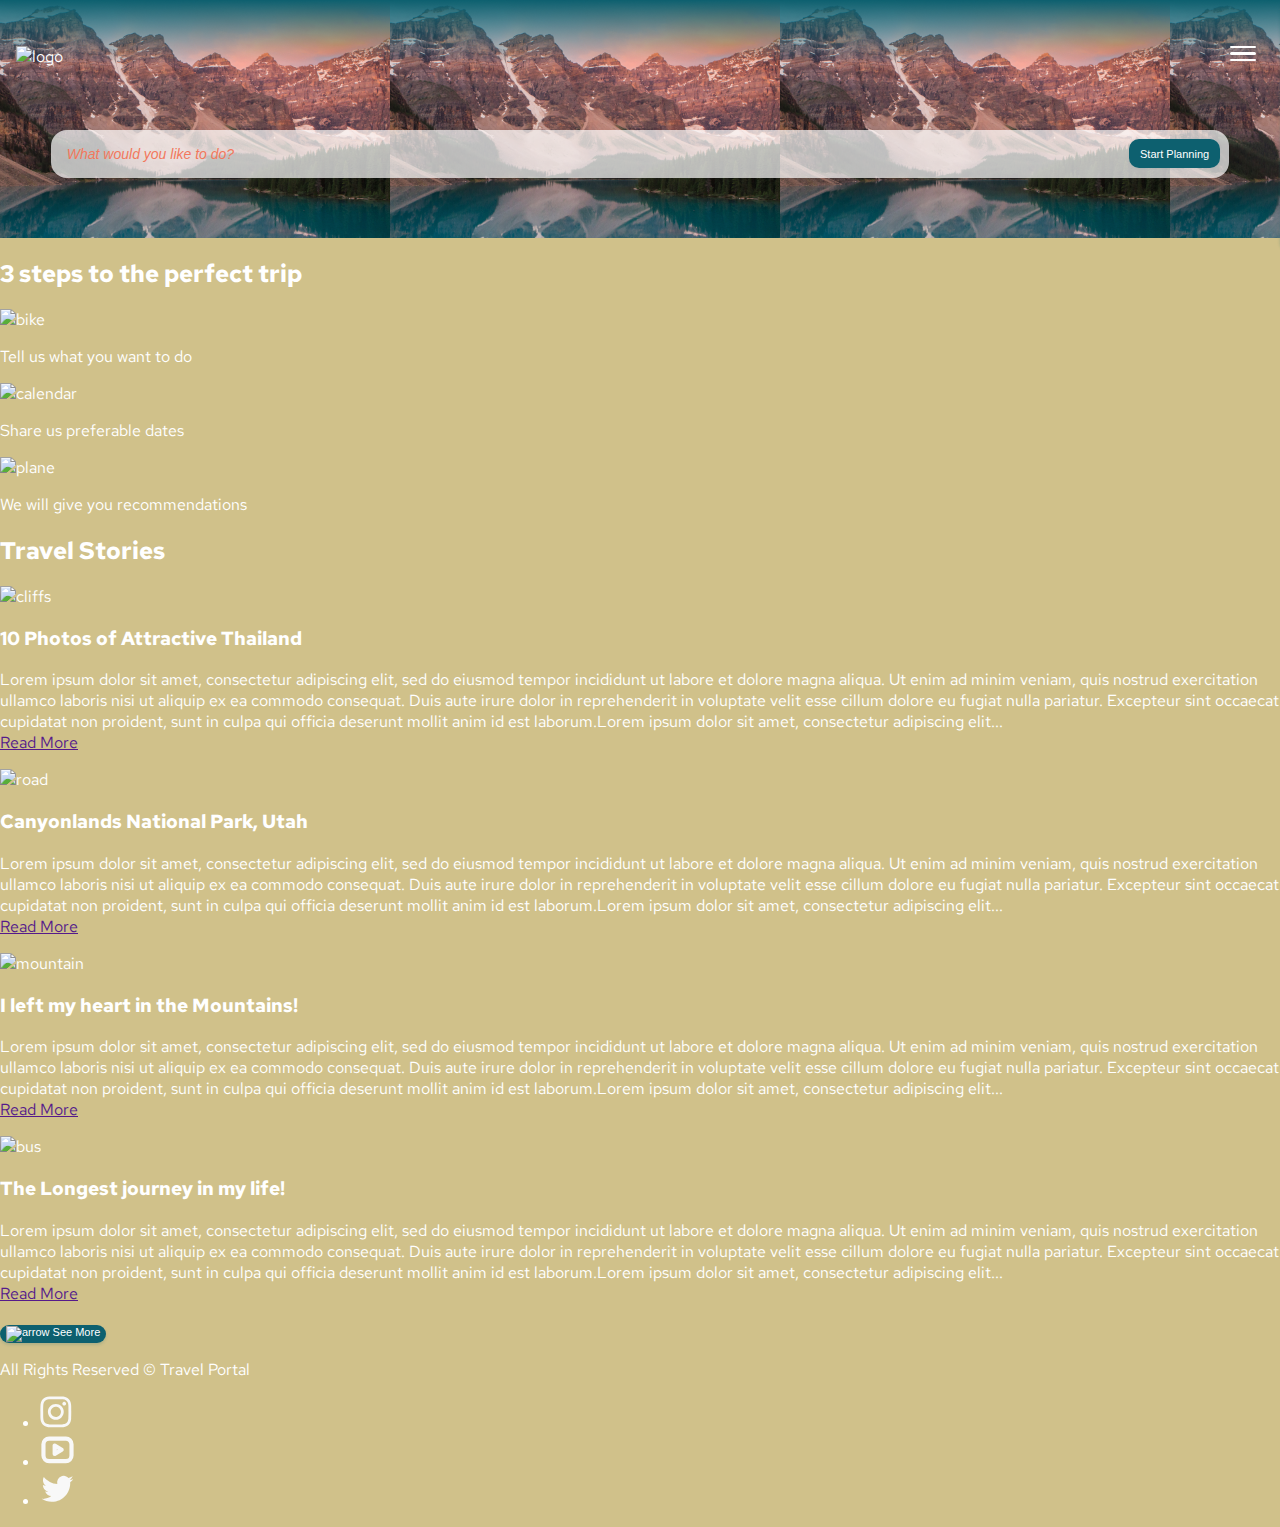
==== index_mobile_first.html @ 8b5ebea1 "feat: complete 1st section" ====
<!DOCTYPE html>
<html lang="en">
<head>
    <meta charset="UTF-8">
    <meta http-equiv="X-UA-Compatible" content="IE=edge">
    <meta name="viewport" content="width=device-width, initial-scale=1.0">
    <title>Travel DESKTOP</title>
    <link rel="icon" type="image/x-icon" href="assets/img/favicon0.ico">
    <link rel="stylesheet" href="style_mobile_first.css">
    <link rel="preconnect" href="https://fonts.googleapis.com">
    <link rel="preconnect" href="https://fonts.gstatic.com" crossorigin>
    <link href="https://fonts.googleapis.com/css2?family=Aleo:ital,wght@0,400;0,700;1,400;1,700&family=Red+Hat+Text:wght@500&display=swap" rel="stylesheet">
</head>
<body>
    <div class="header-bg-container">
      <header class="header">
        <div class="logo">
          <img class="logo__img" src="assets/svg/logo.svg" alt="logo">
          <span class="logo__text hide">Travel Portal</span>
        </div>
        <div class="burger-btn">
          <div></div>
        </div>
        <nav class="nav-mobile">
          <div class="nav-mobile__close-btn">
          </div>
          <ul class="nav-mobile__list">
            <li class="nav-mobile__item"><a class="nav-mobile__link" href="#preview">How It Works</a></li>
            <li class="nav-mobile__item"><a class="nav-mobile__link" href="#steps">Plan Your Trip</a></li>
            <li class="nav-mobile__item"><a class="nav-mobile__link" href="#destinations">Destinations</a></li>
            <li class="nav-mobile__item"><a class="nav-mobile__link" href="#stories">Travel Stories</a></li>
            <li class="nav-mobile__item"><a class="nav-mobile__link" href="#">Account</a></li>
            <li class="nav-mobile__item"><a class="nav-mobile__link" href="#">Social Media</a></li>
          </ul>
        </nav>
        <nav class="nav hide">
          <ul class="nav__list">
            <li class="nav__item"><a class="nav__link" href="#preview">How It Works</a></li>
            <li class="nav__item"><a class="nav__link" href="#steps">Plan Your Trip</a></li>
            <li class="nav__item"><a class="nav__link" href="#destinations">Destinations</a></li>
            <li class="nav__item"><a class="nav__link" href="#stories">Travel Stories</a></li>
          </ul>
        </nav>
        <button class="btn btn_login hide">Login</button>
      </header>
      <main>
          <section id="preview" class="preview">
              <div class="container">
                <h1 class="preview__title hide">Explore the beauty of <br> the World</h1>
                <p class="preview__text hide">Receive personalized recommendations for countries, hotels, activities and more</p>
                <form class="search-form">
                  <input class="search-form__placeholder" type="text" placeholder="What would you like to do?">
                  <button class="btn btn_search-form">Start Planning</button>
                </form>
              </div>
          </section>
    </div>
        <section id="steps" class="steps">
          <h2 class="steps_heading heading">3 steps to the perfect trip</h2>
          <div class="steps-wrapper">
            <div class="steps__item">
              <img class="steps__img" src="assets/svg/bike.svg" alt="bike">
              <p class="steps__text" >Tell us what you want to do</p>
            </div>
            <div class="steps__item">
              <img class="steps__img" src="assets/svg/calendar.svg" alt="calendar">
              <p class="steps__text" >Share us preferable dates </p>
            </div>
            <div class="steps__item">
              <img class="steps__img" src="assets/svg/plane.svg" alt="plane">
              <p class="steps__text" >We will give you recommendations</p>
            </div>
          </div>
        </section>
        <!-- <section id="destinations">
            <h2>Popular Destinations</h2>
            <img src="assets/img/sea.jpg" alt="sea">
            <img src="assets/img/japan.jpg" alt="japan">
            <img src="assets/img/bridge.jpg" alt="bridge">
            <div class="carousel-dotes"></div>
            <button>Find more</button>
        </section> -->
        <h2 class="stories__heading">Travel Stories</h2>
        <section id="stories" class="stories">
            <div class="container">
              <div class="stories-wrapper">
                <article class="stories__item">
                  <div class="stories__img-wrapper">
                    <img class="stories__img" src="assets/img/cliffs.jpg" alt="cliffs">
                  </div>
                  <div class="stories__text-wrapper">
                    <h3 class="stories__sub-heading">10 Photos of Attractive Thailand</h3>
                    <p class="stories__description">Lorem ipsum dolor sit amet, consectetur adipiscing elit, sed do eiusmod tempor incididunt ut labore et dolore magna aliqua. Ut enim ad minim veniam, quis nostrud exercitation ullamco laboris nisi ut aliquip ex ea commodo consequat. Duis aute irure dolor in reprehenderit in voluptate velit esse cillum dolore eu fugiat nulla pariatur. Excepteur sint occaecat cupidatat non proident, sunt in culpa qui officia deserunt mollit anim id est laborum.Lorem ipsum dolor sit amet, consectetur adipiscing elit...
                      <br>
                      <a class="stories__link" href="">Read More</a>
                    </p>
                  </div>
                </article>
                <article class="stories__item">
                  <div class="stories__img-wrapper">
                    <img class="stories__img" src="assets/img/road.jpg" alt="road">
                  </div>
                  <div class="stories__text-wrapper">
                    <h3 class="stories__sub-heading">Canyonlands National Park, Utah</h3>
                    <p class="stories__description">Lorem ipsum dolor sit amet, consectetur adipiscing elit, sed do eiusmod tempor incididunt ut labore et dolore magna aliqua. Ut enim ad minim veniam, quis nostrud exercitation ullamco laboris nisi ut aliquip ex ea commodo consequat. Duis aute irure dolor in reprehenderit in voluptate velit esse cillum dolore eu fugiat nulla pariatur. Excepteur sint occaecat cupidatat non proident, sunt in culpa qui officia deserunt mollit anim id est laborum.Lorem ipsum dolor sit amet, consectetur adipiscing elit...
                      <br>
                      <a class="stories__link" href="">Read More</a>
                    </p>
                  </div>
                </article>
                <article class="stories__item">
                  <div class="stories__img-wrapper">
                    <img class="stories__img" src="assets/img/mountain.jpg" alt="mountain">
                  </div>
                  <div class="stories__text-wrapper">
                    <h3 class="stories__sub-heading">I left my heart in the Mountains!</h3>
                    <p class="stories__description">Lorem ipsum dolor sit amet, consectetur adipiscing elit, sed do eiusmod tempor incididunt ut labore et dolore magna aliqua. Ut enim ad minim veniam, quis nostrud exercitation ullamco laboris nisi ut aliquip ex ea commodo consequat. Duis aute irure dolor in reprehenderit in voluptate velit esse cillum dolore eu fugiat nulla pariatur. Excepteur sint occaecat cupidatat non proident, sunt in culpa qui officia deserunt mollit anim id est laborum.Lorem ipsum dolor sit amet, consectetur adipiscing elit...
                      <br>
                      <a class="stories__link" href="">Read More</a>
                    </p>
                  </div>
                </article>
                <article class="stories__item">
                  <div class="stories__img-wrapper">
                    <img class="stories__img" src="assets/img/bus.jpg" alt="bus">
                  </div>
                  <div class="stories__text-wrapper">
                    <h3 class="stories__sub-heading">The Longest journey in my life!</h3>
                    <p class="stories__description">Lorem ipsum dolor sit amet, consectetur adipiscing elit, sed do eiusmod tempor incididunt ut labore et dolore magna aliqua. Ut enim ad minim veniam, quis nostrud exercitation ullamco laboris nisi ut aliquip ex ea commodo consequat. Duis aute irure dolor in reprehenderit in voluptate velit esse cillum dolore eu fugiat nulla pariatur. Excepteur sint occaecat cupidatat non proident, sunt in culpa qui officia deserunt mollit anim id est laborum.Lorem ipsum dolor sit amet, consectetur adipiscing elit...
                      <br>
                      <a class="stories__link" href="">Read More</a>
                    </p>
                  </div>
                </article>
              </div>
              <button class="btn btn_stories">
                <img src="assets/svg/arrow.svg" alt="arrow">
                <span>See More</span>
              </button>
            </div>
        </section>
    </main>
    <footer  class="footer">
      <div class="footer-wrapper">
        <p class="footer__text">All Rights Reserved © Travel Portal</p>
        <ul class="footer__list">
            <li class="footer__item">
              <a href="https://www.instagram.com/mark_pribylnov/">
                <img src="assets/svg/instagram.svg" alt="instagram">
              </a>
            </li>
            <li class="footer__item">
              <a href="https://github.com/mark-pribylnov">
                <img src="assets/svg/youtube.svg" alt="youtube">
              </a>
            </li>
            <li class="footer__item">
              <a href="https://rs.school/js-stage0/">
                <img src="assets/svg/twitter.svg" alt="twitter">
              </a>
            </li>
        </ul>
      </div>
    </footer>
</body>
<script src="script.js"></script>
</html>
---- style_mobile_first.css ----
/* Mobile First BRANCH DESCRIPTION

1. Review html structure
2. Write CSS almost from scratch in the following ofrder: typography, colors, padding. Make layout only when there's nothing else to do.
3. If you need to, change classes

*/


/* ---------- DEFAULT GENERIC STYLES ---------- */

:root {
  font-size: 62.5%;
}

html {
  scroll-behavior: smooth;
}

body {
  position: relative;
  margin: 0 auto;
  max-width: 1440px;
  font-size: 1.6rem;
  font-family: 'Red Hat Text', sans-serif;
  color: #ffffff;
  /* Temporary */
  background-color: #d0c18a;
}

*, *::before, *::after {
  box-sizing: border-box;
}

img {
  max-width: 100%;
}

.hide {
  display: none;
}

.body--nav-mobile-active::before {
  content: '';
  width: 100%;
  height: 100%;
  position: absolute;
  background:rgba(0, 0, 0, 0.5);
  transition: 0.5s;
}

.header {
  display: flex;
  justify-content: space-between;
  align-items: center;
  padding: 2.8em 1.5em 0 1em;
  /* position: fixed; */
}

.btn {
  position: relative;
  z-index: 0;
  overflow: hidden;
  border-radius: 1rem;
  border: none;
  font-size: 1.1rem;
  color: #ffffff;
  background-color: #0D606F;
  transition: all .35s;
  box-shadow: 0 0.2rem 0.3rem rgba(13, 96, 111, 0.16);
  cursor: pointer;
}

/* ---------- ELEMENTS ---------- */


/* Burger button */

.burger-btn {
  width: 2.6rem;
  transform: translateY(-0.3rem);
}

.burger-btn:before,
.burger-btn:after,
.burger-btn div {
  background: #fff;
  content: "";
  display: block;
  height: 0.25rem;
  border-radius: 0.25rem;
  margin: 0.4rem 0;
}


/* Mobile menu button */


.nav-mobile__close-btn {
  position: relative;
  left: 11px;
  width: 21px;
  height: 21px;
  opacity: 0.4;
}
.nav-mobile__close-btn:hover {
  opacity: 1;
}
.nav-mobile__close-btn:before, .nav-mobile__close-btn:after {
  position: absolute;
  left: 11px;
  content: ' ';
  height: 21px;
  width: 2px;
  background-color: #000000;
}
.nav-mobile__close-btn:before {
  transform: rotate(45deg);
}
.nav-mobile__close-btn:after {
  transform: rotate(-45deg);
}

/* Mobile menu  */

.nav-mobile {
  position: absolute;
  right: 0;
  top: 0;
  width: 42%;
  max-width: 165px;
  padding: 0.7em 1em 1.5em 0;
  display: flex;
  flex-direction: column;
  gap: 0.3em;
  border-radius: 0.6em;
  background: #F2785C;
  box-shadow: 0px 4px 3px rgba(13, 96, 111, 0.25);
  transition: 0.2s;
  transform: translateX(100%);
  z-index: 1;
}

.nav-mobile--open {
  transform: translateX(0);
}

.nav-mobile__list {
  text-align: right;
  margin: 0;
  padding: 0;
  list-style: none;
  line-height: 1.95;
}

.nav-mobile__link {
  color: #fff;
  text-decoration: none;
}

/* Search form */

.search-form {
  display: flex;
  justify-content: space-between;
  align-items: center;
  background: rgba(255, 255, 255, 0.7);
  border-radius: 1em;
  padding: 0.60em 0.85em;
  width: 92%;
  margin: 3.85em auto 0;;
}

.search-form__placeholder {
  background: none;
  border: none;
  width: 65%;
  color: #F2785C;
  font-size: 1.4rem;
  font-style: italic;
}

.search-form__placeholder:focus-visible {
  outline: none;
}

.search-form__placeholder::placeholder {
  color: #F2785C;
  font-style: italic;
}

.search-form__placeholder:focus::placeholder {
  color: transparent;
}


/* Search form button */


.btn_search-form {
  padding: 0.75em 1em;
  margin-right: -0.45em;
  box-shadow: 0 0 0.3rem rgba(13, 96, 111, 0.08);
}

/* Preview section */

.header-bg-container {
  background-image: url(assets/img/2nd_bg_layer.png) ,url(assets/img/mobile_bg.png);
}

.preview {
  padding-bottom: 3.8em;
}
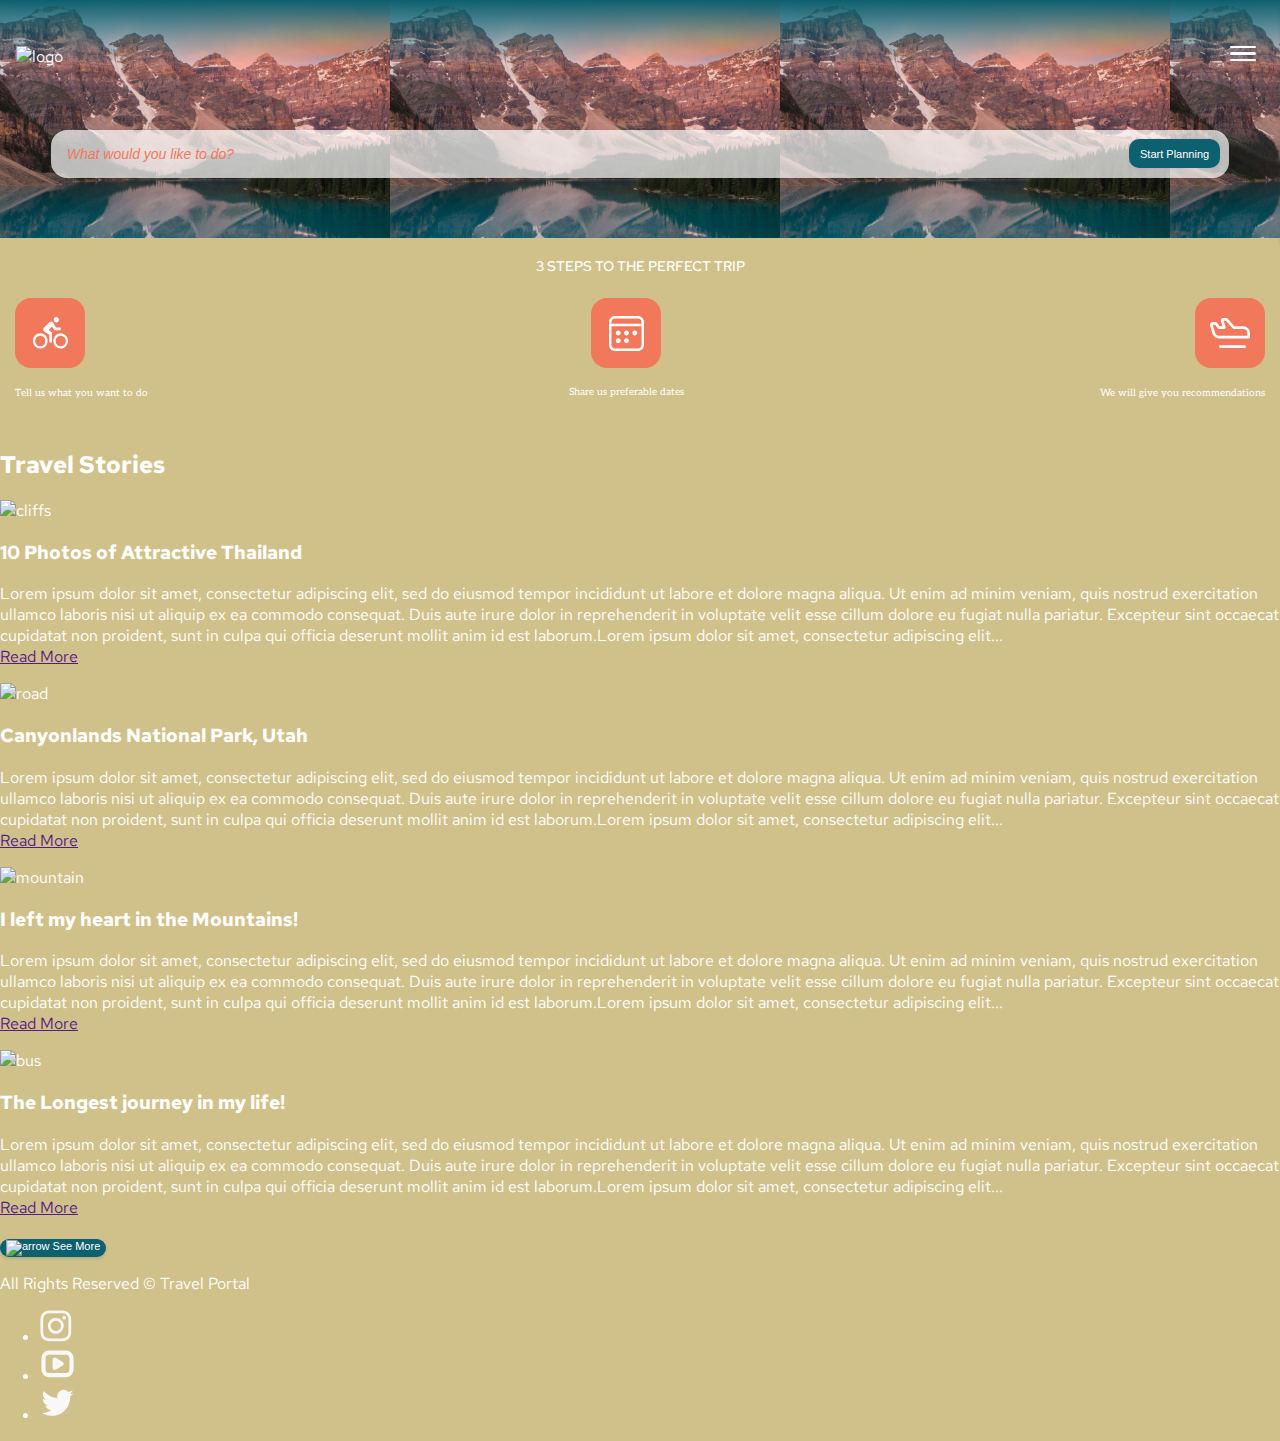
==== commit d9aa6c6f: "feat: add 2nd section" ====
--- a/index_mobile_first.html
+++ b/index_mobile_first.html
@@ -55,23 +55,23 @@
               </div>
           </section>
     </div>
-        <section id="steps" class="steps">
-          <h2 class="steps_heading heading">3 steps to the perfect trip</h2>
-          <div class="steps-wrapper">
-            <div class="steps__item">
-              <img class="steps__img" src="assets/svg/bike.svg" alt="bike">
-              <p class="steps__text" >Tell us what you want to do</p>
-            </div>
-            <div class="steps__item">
-              <img class="steps__img" src="assets/svg/calendar.svg" alt="calendar">
-              <p class="steps__text" >Share us preferable dates </p>
-            </div>
-            <div class="steps__item">
-              <img class="steps__img" src="assets/svg/plane.svg" alt="plane">
-              <p class="steps__text" >We will give you recommendations</p>
-            </div>
-          </div>
-        </section>
+    <section id="steps" class="steps">
+      <h2 class="steps__heading">3 steps to the perfect trip</h2>
+      <div class="steps-wrapper">
+        <div class="steps__item">
+          <img class="steps__img" src="assets/svg/bike_small.svg" alt="bike">
+          <p class="steps__text" >Tell us what you want to do</p>
+        </div>
+        <div class="steps__item m-flex-center">
+          <img class="steps__img" src="assets/svg/calendar_small.svg" alt="calendar">
+          <p class="steps__text m-txt-center" >Share us preferable dates </p>
+        </div>
+        <div class="steps__item">
+          <img class="steps__img" src="assets/svg/plane_small.svg" alt="plane">
+          <p class="steps__text m-txt-right" >We will give you recommendations</p>
+        </div>
+      </div>
+    </section>
         <!-- <section id="destinations">
             <h2>Popular Destinations</h2>
             <img src="assets/img/sea.jpg" alt="sea">
--- a/style_mobile_first.css
+++ b/style_mobile_first.css
@@ -36,9 +36,6 @@
   max-width: 100%;
 }
 
-.hide {
-  display: none;
-}
 
 .body--nav-mobile-active::before {
   content: '';
@@ -213,4 +210,69 @@
   padding-bottom: 3.8em;
 }
 
-
+/* --- --- --- --- SECTON 2  --- --- --- --- --- */
+
+.steps__heading {
+  text-transform: uppercase;
+  font-size: 1.4rem;
+  font-weight: 500;
+  text-align: center;
+  margin-top: 1.35em;
+}
+
+.steps-wrapper {
+  display: flex;
+  justify-content: space-between;
+  padding: 0 0.93em 1.25em;
+  margin-top: 1.40em;
+}
+
+.steps__item:nth-child(1) {
+  width: 27%;
+}
+
+.steps__item:nth-child(2) {
+  width: 43%;
+  margin-right: -0.65em;
+  display: flex;
+  flex-direction: column;
+  gap: 0.25em;
+}
+
+.steps__item:nth-child(3) {
+  width: 30%;
+  display: flex;
+  flex-direction: column;
+  align-items: flex-end;
+  justify-content: space-between;
+}
+
+.steps__text {
+  font-size: 1rem;
+  font-family: 'Aleo', serif;
+  margin-top: 1.45em;
+}
+
+.m-flex-center {
+  display: flex;
+  flex-direction: column;
+  align-items: center;
+}
+
+.m-txt-right {
+  text-align: right;
+}
+
+.m-txt-center {
+  text-align: center;
+}
+
+
+
+
+/* Must be in the end to avoid overwriting ⬇ */
+.hide {
+  display: none;
+}
+/* Must be in the end to avoid overwriting ⬆ */
+
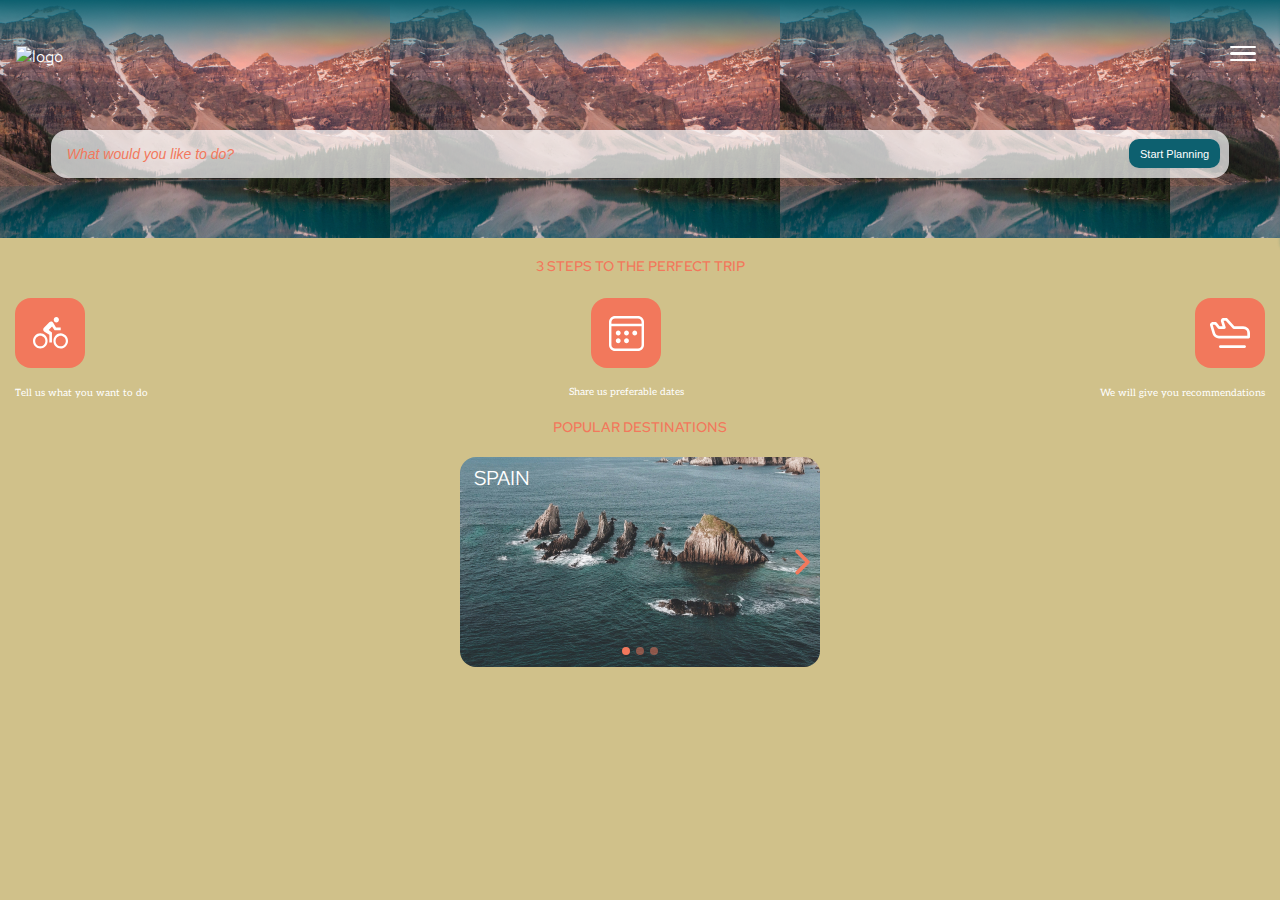
==== commit eda3aa76: "feat: carousel rolls. Next - adjust it according to layout" ====
--- a/index_mobile_first.html
+++ b/index_mobile_first.html
@@ -16,7 +16,7 @@
       <header class="header">
         <div class="logo">
           <img class="logo__img" src="assets/svg/logo.svg" alt="logo">
-          <span class="logo__text hide">Travel Portal</span>
+          <span class="logo__text is-hidden">Travel Portal</span>
         </div>
         <div class="burger-btn">
           <div></div>
@@ -33,7 +33,7 @@
             <li class="nav-mobile__item"><a class="nav-mobile__link" href="#">Social Media</a></li>
           </ul>
         </nav>
-        <nav class="nav hide">
+        <nav class="nav is-hidden">
           <ul class="nav__list">
             <li class="nav__item"><a class="nav__link" href="#preview">How It Works</a></li>
             <li class="nav__item"><a class="nav__link" href="#steps">Plan Your Trip</a></li>
@@ -41,13 +41,13 @@
             <li class="nav__item"><a class="nav__link" href="#stories">Travel Stories</a></li>
           </ul>
         </nav>
-        <button class="btn btn_login hide">Login</button>
+        <button class="btn btn_login is-hidden">Login</button>
       </header>
       <main>
           <section id="preview" class="preview">
               <div class="container">
-                <h1 class="preview__title hide">Explore the beauty of <br> the World</h1>
-                <p class="preview__text hide">Receive personalized recommendations for countries, hotels, activities and more</p>
+                <h1 class="preview__title is-hidden">Explore the beauty of <br> the World</h1>
+                <p class="preview__text is-hidden">Receive personalized recommendations for countries, hotels, activities and more</p>
                 <form class="search-form">
                   <input class="search-form__placeholder" type="text" placeholder="What would you like to do?">
                   <button class="btn btn_search-form">Start Planning</button>
@@ -72,16 +72,39 @@
         </div>
       </div>
     </section>
-        <!-- <section id="destinations">
-            <h2>Popular Destinations</h2>
-            <img src="assets/img/sea.jpg" alt="sea">
-            <img src="assets/img/japan.jpg" alt="japan">
-            <img src="assets/img/bridge.jpg" alt="bridge">
-            <div class="carousel-dotes"></div>
-            <button>Find more</button>
-        </section> -->
-        <h2 class="stories__heading">Travel Stories</h2>
-        <section id="stories" class="stories">
+    <section id="destinations" class="destinations">
+      <h2 class="destinations__heading">Popular Destinations</h2>
+      <div class="carousel">
+          <ul class="carousel__slides-list">
+            <li class="carousel__slide js-current-slide">
+              <img class="carousel__img" src="assets/img/spain_mobile.jpg" alt="spain">
+            </li>
+            <li class="carousel__slide">
+              <img class="carousel__img" src="assets/img/usa_mobile.jpg" alt="usa">
+            </li>
+            <li class="carousel__slide">
+              <img class="carousel__img" src="assets/img/japan_mobile.jpg" alt="japan">
+            </li>
+          </ul>
+          <span class="carousel__country-name" >USA</span>
+          <span class="carousel__country-name" >Japan</span>
+          <span class="carousel__country-name" >Spain</span>
+        <button class="carousel__btn carousel__btn--left is-hidden">
+          <img src="assets/svg/arrow-left.svg" alt="left arrow">
+        </button>
+        <button class="carousel__btn carousel__btn--right">
+          <img src="assets/svg/arrow-right.svg" alt="right arrow">
+        </button>
+        <div class="carousel__nav">
+          <span class="carousel__dot current-dot"></span>
+          <span class="carousel__dot"></span>
+          <span class="carousel__dot"></span>
+        </div>
+      </div>
+      <!-- <button>Find more</button> -->
+    </section>
+        <!-- <h2 class="stories__heading">Travel Stories</h2> -->
+        <!-- <section id="stories" class="stories">
             <div class="container">
               <div class="stories-wrapper">
                 <article class="stories__item">
@@ -161,7 +184,7 @@
             </li>
         </ul>
       </div>
-    </footer>
+    </footer> -->
 </body>
 <script src="script.js"></script>
 </html>
--- a/style_mobile_first.css
+++ b/style_mobile_first.css
@@ -218,12 +218,13 @@
   font-weight: 500;
   text-align: center;
   margin-top: 1.35em;
+  color: #F2785C;
 }
 
 .steps-wrapper {
   display: flex;
   justify-content: space-between;
-  padding: 0 0.93em 1.25em;
+  padding: 0 0.93em;
   margin-top: 1.40em;
 }
 
@@ -267,12 +268,131 @@
   text-align: center;
 }
 
+/* --- --- --- --- SECTON 3  --- --- --- --- --- */
+
+.destinations__heading {
+  text-transform: uppercase;
+  font-size: 1.4rem;
+  font-weight: 500;
+  text-align: center;
+  color: #F2785C;
+  margin-top: 0.65em;
+  margin-bottom: 1.45em;
+}
+
+/* Carousel */
+
+.carousel {
+  position: relative;
+  width: 92%;
+  max-width: 360px;
+  margin: 0 auto;
+  overflow: hidden;
+  border-radius: 1em;
+}
+
+
+.carousel__slides-list {
+  padding: 0;
+  margin: 0;
+  list-style: none;
+  min-height: 210px;
+  transition: transform 500ms ease-in;
+}
+
+.carousel__slide {
+  position: absolute;
+  top: 0;
+  bottom: 0;
+}
+
+.carousel__img {
+  height: 100%;
+  max-width: none;
+  object-fit: cover;
+}
+
+.carousel__country-name {
+  text-transform: uppercase;
+  position: absolute;
+  font-size: 2rem;
+  top: 4%;
+  left: 4%;
+}
+
+.carousel__country-name:nth-of-type(1) {
+  display: none;
+}
+
+.carousel__country-name:nth-of-type(2) {
+  display: none
+}
+
+.carousel__country-name:nth-of-type(3) {
+  /* display: none */
+}
+
+.carousel__btn {
+  background: none;
+  border: none;
+  padding: 0;
+  position: absolute;
+  top: 43%;
+  cursor: pointer;
+}
+
+.carousel__btn:hover {
+  opacity: 0.7;
+}
+
+.carousel__btn--left {
+  left: 1%;
+}
+.carousel__btn--right {
+  right: 1%;
+}
+
+
+.carousel__nav {
+  position: absolute;
+  bottom: 3%;
+  left: 45%;
+}
+
+.carousel__dot {
+  width: 8px;
+  height: 8px;
+  border: none;
+  border-radius: 50%;
+  background-color: #F2785C;
+  display:inline-block;
+  opacity: 0.5;
+}
+
+.carousel__dot + .carousel__dot {
+  margin-left: 0.125em;
+}
+
+.carousel__dot:hover {
+  opacity: 1;
+  cursor: pointer;
+}
+
+.current-dot {
+  opacity: 1;
+}
+
+
+
+
+
+
+
 
 
 
 /* Must be in the end to avoid overwriting ⬇ */
-.hide {
+.is-hidden {
   display: none;
 }
-/* Must be in the end to avoid overwriting ⬆ */
-
+
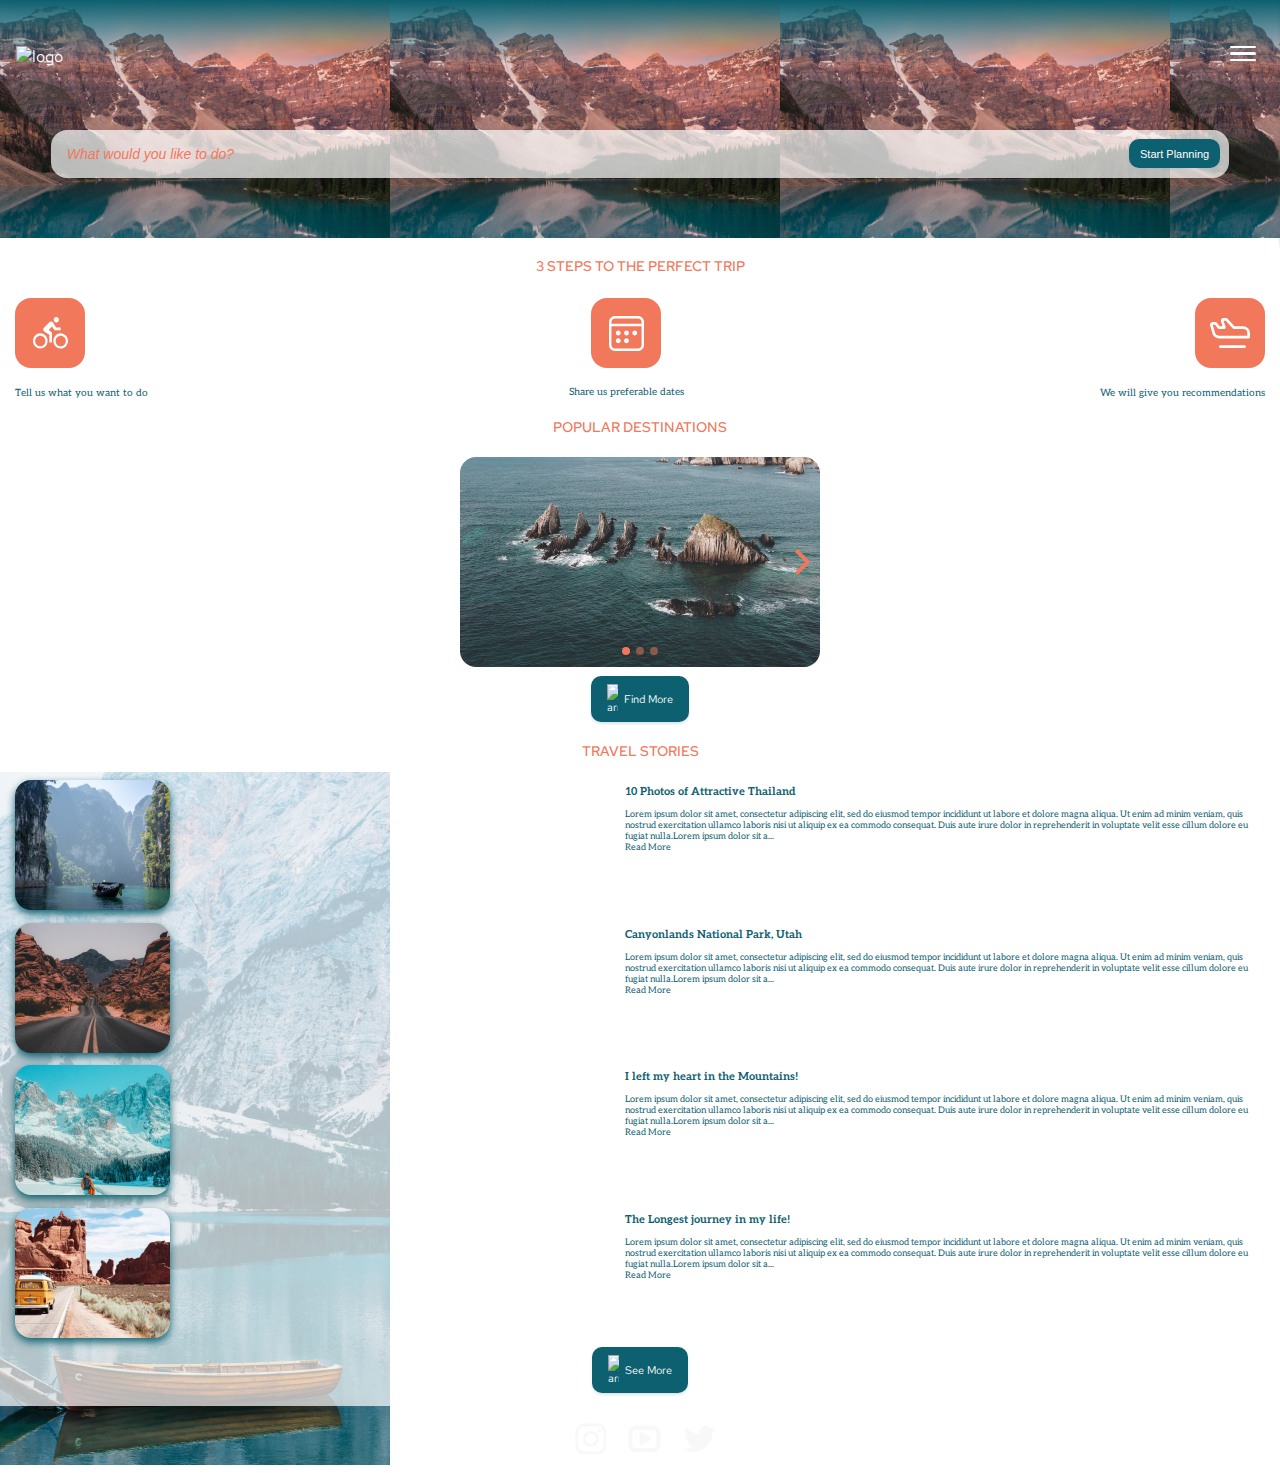
==== commit 7cc6209d: "feat: footer is done" ====
--- a/index_mobile_first.html
+++ b/index_mobile_first.html
@@ -1,3 +1,7 @@
+<!--
+  "l-" in class names means "layout".
+-->
+
 <!DOCTYPE html>
 <html lang="en">
 <head>
@@ -22,8 +26,7 @@
           <div></div>
         </div>
         <nav class="nav-mobile">
-          <div class="nav-mobile__close-btn">
-          </div>
+          <div class="nav-mobile__close-btn"></div>
           <ul class="nav-mobile__list">
             <li class="nav-mobile__item"><a class="nav-mobile__link" href="#preview">How It Works</a></li>
             <li class="nav-mobile__item"><a class="nav-mobile__link" href="#steps">Plan Your Trip</a></li>
@@ -86,9 +89,6 @@
               <img class="carousel__img" src="assets/img/japan_mobile.jpg" alt="japan">
             </li>
           </ul>
-          <span class="carousel__country-name" >USA</span>
-          <span class="carousel__country-name" >Japan</span>
-          <span class="carousel__country-name" >Spain</span>
         <button class="carousel__btn carousel__btn--left is-hidden">
           <img src="assets/svg/arrow-left.svg" alt="left arrow">
         </button>
@@ -101,90 +101,93 @@
           <span class="carousel__dot"></span>
         </div>
       </div>
-      <!-- <button>Find more</button> -->
+      <button class="destinations__btn btn">
+        <img class="destinations__btn-arrow" src="assets/svg/arrow.svg" alt="arrow">
+        <span class="destinations__btn-text">Find More</span>
+      </button>
     </section>
-        <!-- <h2 class="stories__heading">Travel Stories</h2> -->
-        <!-- <section id="stories" class="stories">
-            <div class="container">
-              <div class="stories-wrapper">
-                <article class="stories__item">
-                  <div class="stories__img-wrapper">
-                    <img class="stories__img" src="assets/img/cliffs.jpg" alt="cliffs">
-                  </div>
-                  <div class="stories__text-wrapper">
-                    <h3 class="stories__sub-heading">10 Photos of Attractive Thailand</h3>
-                    <p class="stories__description">Lorem ipsum dolor sit amet, consectetur adipiscing elit, sed do eiusmod tempor incididunt ut labore et dolore magna aliqua. Ut enim ad minim veniam, quis nostrud exercitation ullamco laboris nisi ut aliquip ex ea commodo consequat. Duis aute irure dolor in reprehenderit in voluptate velit esse cillum dolore eu fugiat nulla pariatur. Excepteur sint occaecat cupidatat non proident, sunt in culpa qui officia deserunt mollit anim id est laborum.Lorem ipsum dolor sit amet, consectetur adipiscing elit...
-                      <br>
-                      <a class="stories__link" href="">Read More</a>
-                    </p>
-                  </div>
-                </article>
-                <article class="stories__item">
-                  <div class="stories__img-wrapper">
-                    <img class="stories__img" src="assets/img/road.jpg" alt="road">
-                  </div>
-                  <div class="stories__text-wrapper">
-                    <h3 class="stories__sub-heading">Canyonlands National Park, Utah</h3>
-                    <p class="stories__description">Lorem ipsum dolor sit amet, consectetur adipiscing elit, sed do eiusmod tempor incididunt ut labore et dolore magna aliqua. Ut enim ad minim veniam, quis nostrud exercitation ullamco laboris nisi ut aliquip ex ea commodo consequat. Duis aute irure dolor in reprehenderit in voluptate velit esse cillum dolore eu fugiat nulla pariatur. Excepteur sint occaecat cupidatat non proident, sunt in culpa qui officia deserunt mollit anim id est laborum.Lorem ipsum dolor sit amet, consectetur adipiscing elit...
-                      <br>
-                      <a class="stories__link" href="">Read More</a>
-                    </p>
-                  </div>
-                </article>
-                <article class="stories__item">
-                  <div class="stories__img-wrapper">
-                    <img class="stories__img" src="assets/img/mountain.jpg" alt="mountain">
-                  </div>
-                  <div class="stories__text-wrapper">
-                    <h3 class="stories__sub-heading">I left my heart in the Mountains!</h3>
-                    <p class="stories__description">Lorem ipsum dolor sit amet, consectetur adipiscing elit, sed do eiusmod tempor incididunt ut labore et dolore magna aliqua. Ut enim ad minim veniam, quis nostrud exercitation ullamco laboris nisi ut aliquip ex ea commodo consequat. Duis aute irure dolor in reprehenderit in voluptate velit esse cillum dolore eu fugiat nulla pariatur. Excepteur sint occaecat cupidatat non proident, sunt in culpa qui officia deserunt mollit anim id est laborum.Lorem ipsum dolor sit amet, consectetur adipiscing elit...
-                      <br>
-                      <a class="stories__link" href="">Read More</a>
-                    </p>
-                  </div>
-                </article>
-                <article class="stories__item">
-                  <div class="stories__img-wrapper">
-                    <img class="stories__img" src="assets/img/bus.jpg" alt="bus">
-                  </div>
-                  <div class="stories__text-wrapper">
-                    <h3 class="stories__sub-heading">The Longest journey in my life!</h3>
-                    <p class="stories__description">Lorem ipsum dolor sit amet, consectetur adipiscing elit, sed do eiusmod tempor incididunt ut labore et dolore magna aliqua. Ut enim ad minim veniam, quis nostrud exercitation ullamco laboris nisi ut aliquip ex ea commodo consequat. Duis aute irure dolor in reprehenderit in voluptate velit esse cillum dolore eu fugiat nulla pariatur. Excepteur sint occaecat cupidatat non proident, sunt in culpa qui officia deserunt mollit anim id est laborum.Lorem ipsum dolor sit amet, consectetur adipiscing elit...
-                      <br>
-                      <a class="stories__link" href="">Read More</a>
-                    </p>
-                  </div>
-                </article>
+        <h2 class="stories__heading">Travel Stories</h2>
+    </main>
+    <div class="l-bottom-bg-container">
+      <section id="stories" class="stories">
+        <div class="l-stories-container">
+            <article class="stories__item">
+              <div class="l-stories__img-wrapper">
+                <img class="stories__img" src="assets/img/cliffs_mobile.jpg" alt="cliffs">
               </div>
-              <button class="btn btn_stories">
-                <img src="assets/svg/arrow.svg" alt="arrow">
-                <span>See More</span>
-              </button>
-            </div>
-        </section>
-    </main>
-    <footer  class="footer">
-      <div class="footer-wrapper">
-        <p class="footer__text">All Rights Reserved © Travel Portal</p>
-        <ul class="footer__list">
-            <li class="footer__item">
-              <a href="https://www.instagram.com/mark_pribylnov/">
-                <img src="assets/svg/instagram.svg" alt="instagram">
-              </a>
-            </li>
-            <li class="footer__item">
-              <a href="https://github.com/mark-pribylnov">
-                <img src="assets/svg/youtube.svg" alt="youtube">
-              </a>
-            </li>
-            <li class="footer__item">
-              <a href="https://rs.school/js-stage0/">
-                <img src="assets/svg/twitter.svg" alt="twitter">
-              </a>
-            </li>
-        </ul>
-      </div>
-    </footer> -->
+              <div class="l-stories__text-wrapper">
+                <h3 class="stories__sub-heading">10 Photos of Attractive Thailand</h3>
+                <p class="stories__description">Lorem ipsum dolor sit amet, consectetur adipiscing elit, sed do eiusmod tempor incididunt ut labore et dolore magna aliqua. Ut enim ad minim veniam, quis nostrud exercitation ullamco laboris nisi ut aliquip ex ea commodo consequat. Duis aute irure dolor in reprehenderit in voluptate velit esse cillum dolore eu fugiat nulla.Lorem ipsum dolor sit a...
+                  <br>
+                  <a class="stories__link" href="">Read More</a>
+                </p>
+              </div>
+            </article>
+            <article class="stories__item">
+              <div class="l-stories__img-wrapper">
+                <img class="stories__img" src="assets/img/road_mobile.jpg" alt="road">
+              </div>
+              <div class="l-stories__text-wrapper">
+                <h3 class="stories__sub-heading">Canyonlands National Park, Utah</h3>
+                <p class="stories__description">Lorem ipsum dolor sit amet, consectetur adipiscing elit, sed do eiusmod tempor incididunt ut labore et dolore magna aliqua. Ut enim ad minim veniam, quis nostrud exercitation ullamco laboris nisi ut aliquip ex ea commodo consequat. Duis aute irure dolor in reprehenderit in voluptate velit esse cillum dolore eu fugiat nulla.Lorem ipsum dolor sit a...
+                  <br>
+                  <a class="stories__link" href="">Read More</a>
+                </p>
+              </div>
+            </article>
+            <article class="stories__item">
+              <div class="l-stories__img-wrapper">
+                <img class="stories__img" src="assets/img/mountain_mobile.jpg" alt="mountain">
+              </div>
+              <div class="l-stories__text-wrapper">
+                <h3 class="stories__sub-heading">I left my heart in the Mountains!</h3>
+                <p class="stories__description">Lorem ipsum dolor sit amet, consectetur adipiscing elit, sed do eiusmod tempor incididunt ut labore et dolore magna aliqua. Ut enim ad minim veniam, quis nostrud exercitation ullamco laboris nisi ut aliquip ex ea commodo consequat. Duis aute irure dolor in reprehenderit in voluptate velit esse cillum dolore eu fugiat nulla.Lorem ipsum dolor sit a...
+                  <br>
+                  <a class="stories__link" href="">Read More</a>
+                </p>
+              </div>
+            </article>
+            <article class="stories__item">
+              <div class="l-stories__img-wrapper">
+                <img class="stories__img" src="assets/img/bus_mobile.jpg" alt="bus">
+              </div>
+              <div class="l-stories__text-wrapper">
+                <h3 class="stories__sub-heading">The Longest journey in my life!</h3>
+                <p class="stories__description">Lorem ipsum dolor sit amet, consectetur adipiscing elit, sed do eiusmod tempor incididunt ut labore et dolore magna aliqua. Ut enim ad minim veniam, quis nostrud exercitation ullamco laboris nisi ut aliquip ex ea commodo consequat. Duis aute irure dolor in reprehenderit in voluptate velit esse cillum dolore eu fugiat nulla.Lorem ipsum dolor sit a...
+                  <br>
+                  <a class="stories__link" href="">Read More</a>
+                </p>
+              </div>
+            </article>
+            <button class="stories__btn btn">
+              <img class="stories__btn-arrow" src="assets/svg/arrow.svg" alt="arrow">
+              <span  class="stories__btn-text">See More</span>
+            </button>
+        </div>
+      </section>
+      <footer  class="footer">
+        <div class="footer-wrapper">
+          <p class="footer__text is-hidden">All Rights Reserved © Travel Portal</p>
+          <ul class="footer__list">
+              <li class="footer__item">
+                <a href="https://www.instagram.com/mark_pribylnov/">
+                  <img src="assets/svg/instagram.svg" alt="instagram">
+                </a>
+              </li>
+              <li class="footer__item">
+                <a href="https://github.com/mark-pribylnov">
+                  <img src="assets/svg/youtube.svg" alt="youtube">
+                </a>
+              </li>
+              <li class="footer__item">
+                <a href="https://rs.school/js-stage0/">
+                  <img src="assets/svg/twitter.svg" alt="twitter">
+                </a>
+              </li>
+          </ul>
+        </div>
+      </footer>
+    </div>
 </body>
 <script src="script.js"></script>
 </html>
--- a/style_mobile_first.css
+++ b/style_mobile_first.css
@@ -24,8 +24,9 @@
   font-size: 1.6rem;
   font-family: 'Red Hat Text', sans-serif;
   color: #ffffff;
+  /* overflow: hidden; */
   /* Temporary */
-  background-color: #d0c18a;
+  /* background-color: #d0c18a; */
 }
 
 *, *::before, *::after {
@@ -34,6 +35,10 @@
 
 img {
   max-width: 100%;
+}
+
+a {
+  text-decoration: none;
 }
 
 
@@ -226,6 +231,7 @@
   justify-content: space-between;
   padding: 0 0.93em;
   margin-top: 1.40em;
+  color: #0D606F;
 }
 
 .steps__item:nth-child(1) {
@@ -268,7 +274,11 @@
   text-align: center;
 }
 
+
+
 /* --- --- --- --- SECTON 3  --- --- --- --- --- */
+
+
 
 .destinations__heading {
   text-transform: uppercase;
@@ -320,18 +330,6 @@
   left: 4%;
 }
 
-.carousel__country-name:nth-of-type(1) {
-  display: none;
-}
-
-.carousel__country-name:nth-of-type(2) {
-  display: none
-}
-
-.carousel__country-name:nth-of-type(3) {
-  /* display: none */
-}
-
 .carousel__btn {
   background: none;
   border: none;
@@ -382,13 +380,129 @@
   opacity: 1;
 }
 
-
-
-
-
-
-
-
+.destinations__btn {
+  padding: 0.73em 0em;
+  font-size: 1.1rem;
+  margin: 0.88em auto 0;
+  display: flex;
+  justify-content: center;
+  align-items: center;
+  gap: 0.5em;
+  font-family: 'Red Hat Text', sans-serif;
+  max-width: 24%;
+}
+
+.destinations__btn-arrow {
+  width: 11%;
+}
+
+
+/* --- --- --- --- SECTION 4. Stories  --- --- --- --- --- */
+
+
+.l-bottom-bg-container {
+  position: relative;
+  background-image: url('assets/img/bottom_bg_moblie.jpg');
+  /* overflow: hidden; */
+  /* object-fit: cover; */
+  background-repeat: no-repeat;
+}
+
+
+.bottom-bg-img-mobile {
+  position: absolute;
+  left: 0;
+  top: 0;
+  max-width: 100%;
+  height: auto;
+}
+
+.l-stories-container {
+  position: relative;
+  background-color: rgb(255, 255, 255, 0.7);
+  padding-bottom: 0.8em;
+}
+
+.stories__heading {
+  text-transform: uppercase;
+  font-size: 1.4rem;
+  font-weight: 500;
+  text-align: center;
+  color: #F2785C;
+  margin-top: 1.4em;
+  margin-bottom: 0.9em;
+}
+
+.stories__item {
+  display: flex;
+  justify-content: space-between;
+  padding: 0.1em 0 0 0.95em;
+  font-family: 'Aleo', serif;
+  color: #0D606F;
+}
+
+.l-stories__img-wrapper {
+  padding-top: 0.38em;
+}
+
+.stories__img {
+  border-radius: 16px;
+  filter: drop-shadow(0px 4px 4px #0D606F);
+}
+
+.l-stories__text-wrapper {
+  max-width: 50%;
+  margin-right: 1.4em;
+}
+
+.stories__sub-heading {
+  font-size: 1.1rem;
+}
+
+.stories__description {
+  font-size: 0.9rem;
+}
+
+.stories__link:visited {
+  color: #0D606F
+}
+
+.stories__btn {
+  padding: 0.73em 0em;
+  font-size: 1.1rem;
+  margin: 0.36em auto 0;
+  display: flex;
+  justify-content: center;
+  align-items: center;
+  gap: 0.5em;
+  font-family: 'Red Hat Text', sans-serif;
+  max-width: 24%;
+}
+
+.stories__btn-arrow {
+  width: 11%;
+}
+
+
+
+/* --- --- --- --- --- FOOTER --- --- --- --- --- */
+
+.footer {
+  min-height: 51px;
+}
+
+.footer__list {
+  list-style: none;
+  display: flex;
+  align-items: center;
+  justify-content: center;
+  padding: 0 0 0 11px;
+  gap: 20px;
+}
+
+.footer__item:nth-child(2) {
+  /* margin-right: 10px; */
+}
 
 
 /* Must be in the end to avoid overwriting ⬇ */
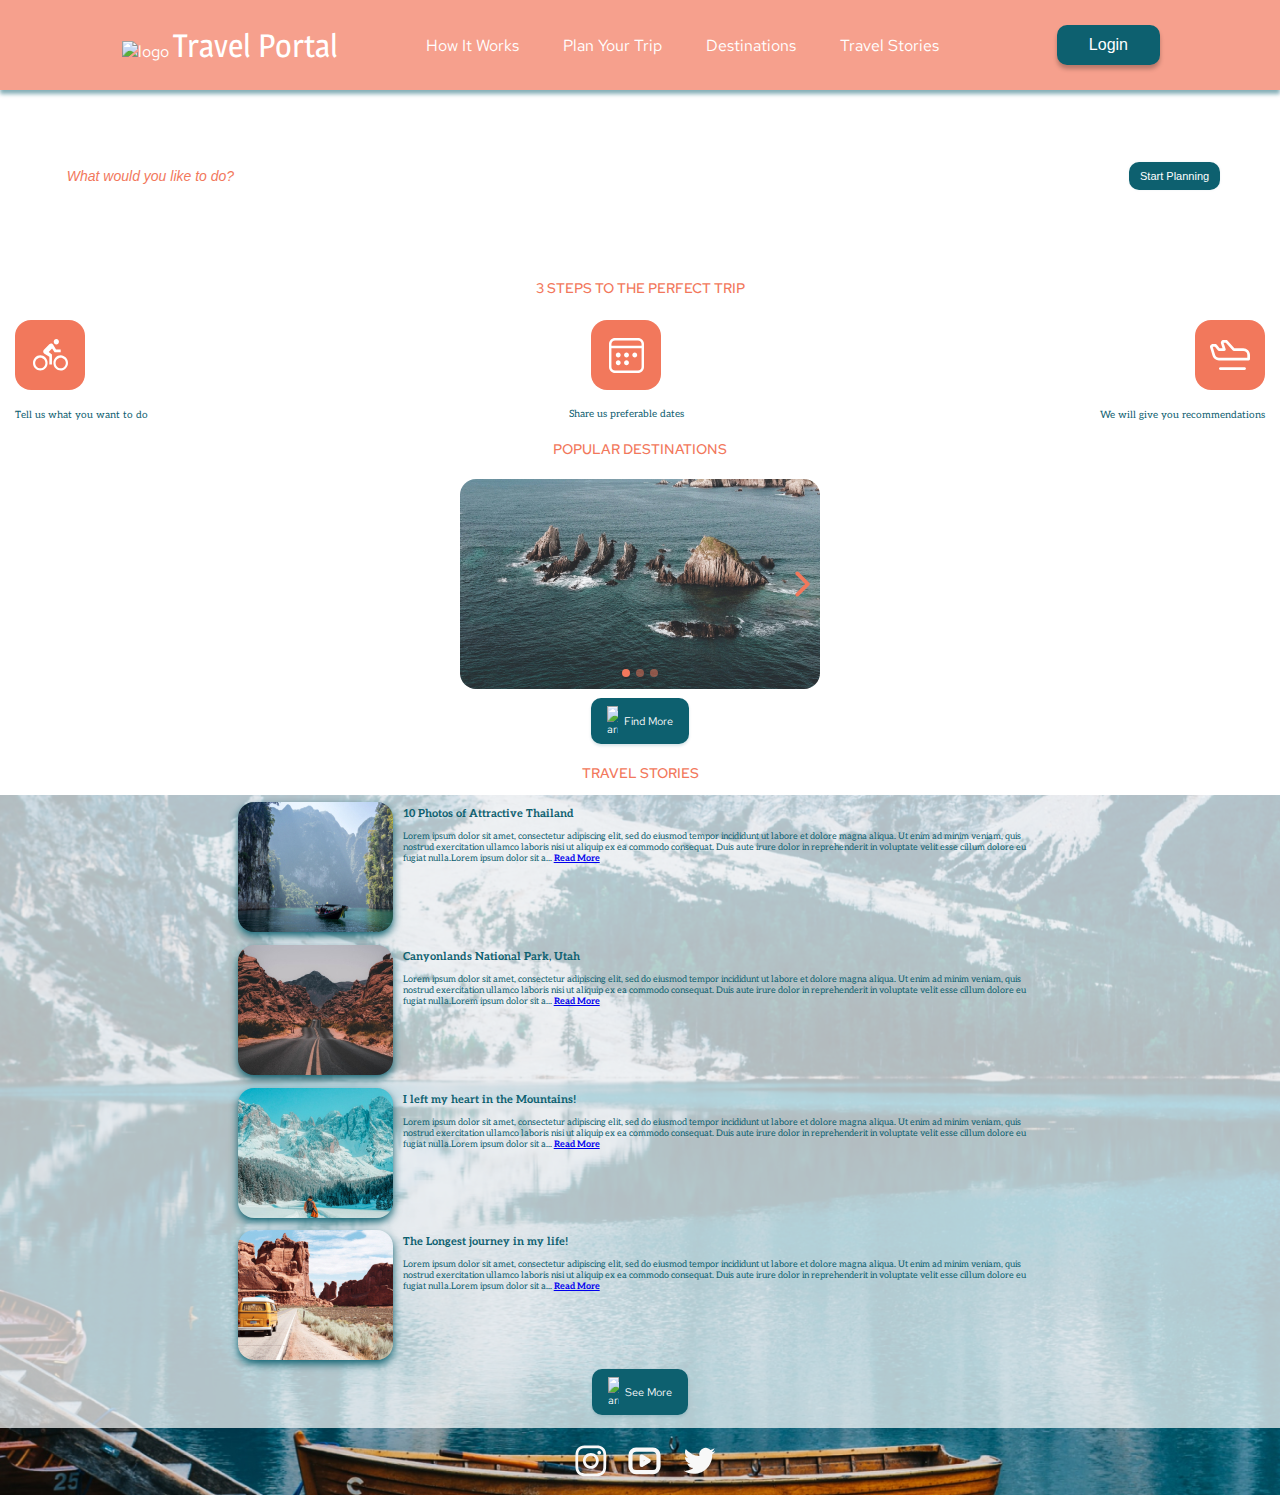
==== commit e242281b: "feat: desktop nav is done" ====
--- a/index_mobile_first.html
+++ b/index_mobile_first.html
@@ -1,5 +1,6 @@
 <!--
   "l-" in class names means "layout".
+  "js-" means no CSS styles. Used only for JavaScript
 -->
 
 <!DOCTYPE html>
@@ -14,18 +15,21 @@
     <link rel="preconnect" href="https://fonts.googleapis.com">
     <link rel="preconnect" href="https://fonts.gstatic.com" crossorigin>
     <link href="https://fonts.googleapis.com/css2?family=Aleo:ital,wght@0,400;0,700;1,400;1,700&family=Red+Hat+Text:wght@500&display=swap" rel="stylesheet">
+    <link rel="preconnect" href="https://fonts.googleapis.com">
+    <link rel="preconnect" href="https://fonts.gstatic.com" crossorigin>
+    <link href="https://fonts.googleapis.com/css2?family=Magra:wght@700&display=swap" rel="stylesheet">
 </head>
 <body>
     <div class="header-bg-container">
       <header class="header">
         <div class="logo">
           <img class="logo__img" src="assets/svg/logo.svg" alt="logo">
-          <span class="logo__text is-hidden">Travel Portal</span>
+          <span class="logo__text">Travel Portal</span>
         </div>
         <div class="burger-btn">
           <div></div>
         </div>
-        <nav class="nav-mobile">
+        <nav class="nav-mobile js-nav-mobile">
           <div class="nav-mobile__close-btn"></div>
           <ul class="nav-mobile__list">
             <li class="nav-mobile__item"><a class="nav-mobile__link" href="#preview">How It Works</a></li>
@@ -36,7 +40,7 @@
             <li class="nav-mobile__item"><a class="nav-mobile__link" href="#">Social Media</a></li>
           </ul>
         </nav>
-        <nav class="nav is-hidden">
+        <nav class="nav">
           <ul class="nav__list">
             <li class="nav__item"><a class="nav__link" href="#preview">How It Works</a></li>
             <li class="nav__item"><a class="nav__link" href="#steps">Plan Your Trip</a></li>
@@ -44,7 +48,7 @@
             <li class="nav__item"><a class="nav__link" href="#stories">Travel Stories</a></li>
           </ul>
         </nav>
-        <button class="btn btn_login is-hidden">Login</button>
+        <button class="btn btn_login">Login</button>
       </header>
       <main>
           <section id="preview" class="preview">
@@ -115,11 +119,12 @@
               <div class="l-stories__img-wrapper">
                 <img class="stories__img" src="assets/img/cliffs_mobile.jpg" alt="cliffs">
               </div>
-              <div class="l-stories__text-wrapper">
+              <div class="l-stories__description">
                 <h3 class="stories__sub-heading">10 Photos of Attractive Thailand</h3>
-                <p class="stories__description">Lorem ipsum dolor sit amet, consectetur adipiscing elit, sed do eiusmod tempor incididunt ut labore et dolore magna aliqua. Ut enim ad minim veniam, quis nostrud exercitation ullamco laboris nisi ut aliquip ex ea commodo consequat. Duis aute irure dolor in reprehenderit in voluptate velit esse cillum dolore eu fugiat nulla.Lorem ipsum dolor sit a...
-                  <br>
-                  <a class="stories__link" href="">Read More</a>
+                <p class="stories__text-wrapper">
+                  <span class="stories__text storeis__text--trancated">Lorem ipsum dolor sit amet, consectetur adipiscing elit, sed do eiusmod tempor incididunt ut labore et dolore magna aliqua. Ut enim ad minim veniam, quis nostrud exercitation ullamco laboris nisi ut aliquip ex ea commodo consequat. Duis aute irure dolor in reprehenderit in voluptate velit esse cillum dolore eu fugiat nulla.Lorem ipsum dolor sit a...</span>
+                  <!-- <br> -->
+                  <a class="stories__link" href="#">Read More</a>
                 </p>
               </div>
             </article>
@@ -127,11 +132,12 @@
               <div class="l-stories__img-wrapper">
                 <img class="stories__img" src="assets/img/road_mobile.jpg" alt="road">
               </div>
-              <div class="l-stories__text-wrapper">
+              <div class="l-stories__description">
                 <h3 class="stories__sub-heading">Canyonlands National Park, Utah</h3>
-                <p class="stories__description">Lorem ipsum dolor sit amet, consectetur adipiscing elit, sed do eiusmod tempor incididunt ut labore et dolore magna aliqua. Ut enim ad minim veniam, quis nostrud exercitation ullamco laboris nisi ut aliquip ex ea commodo consequat. Duis aute irure dolor in reprehenderit in voluptate velit esse cillum dolore eu fugiat nulla.Lorem ipsum dolor sit a...
-                  <br>
-                  <a class="stories__link" href="">Read More</a>
+                <p class="stories__text-wrapper">
+                  <span class="stories__text storeis__text--trancated">Lorem ipsum dolor sit amet, consectetur adipiscing elit, sed do eiusmod tempor incididunt ut labore et dolore magna aliqua. Ut enim ad minim veniam, quis nostrud exercitation ullamco laboris nisi ut aliquip ex ea commodo consequat. Duis aute irure dolor in reprehenderit in voluptate velit esse cillum dolore eu fugiat nulla.Lorem ipsum dolor sit a...</span>
+                  <!-- <br> -->
+                  <a class="stories__link" href="#">Read More</a>
                 </p>
               </div>
             </article>
@@ -139,11 +145,12 @@
               <div class="l-stories__img-wrapper">
                 <img class="stories__img" src="assets/img/mountain_mobile.jpg" alt="mountain">
               </div>
-              <div class="l-stories__text-wrapper">
+              <div class="l-stories__description">
                 <h3 class="stories__sub-heading">I left my heart in the Mountains!</h3>
-                <p class="stories__description">Lorem ipsum dolor sit amet, consectetur adipiscing elit, sed do eiusmod tempor incididunt ut labore et dolore magna aliqua. Ut enim ad minim veniam, quis nostrud exercitation ullamco laboris nisi ut aliquip ex ea commodo consequat. Duis aute irure dolor in reprehenderit in voluptate velit esse cillum dolore eu fugiat nulla.Lorem ipsum dolor sit a...
-                  <br>
-                  <a class="stories__link" href="">Read More</a>
+                <p class="stories__text-wrapper">
+                  <span class="stories__text storeis__text--trancated">Lorem ipsum dolor sit amet, consectetur adipiscing elit, sed do eiusmod tempor incididunt ut labore et dolore magna aliqua. Ut enim ad minim veniam, quis nostrud exercitation ullamco laboris nisi ut aliquip ex ea commodo consequat. Duis aute irure dolor in reprehenderit in voluptate velit esse cillum dolore eu fugiat nulla.Lorem ipsum dolor sit a...</span>
+                  <!-- <br> -->
+                  <a class="stories__link" href="#">Read More</a>
                 </p>
               </div>
             </article>
@@ -151,11 +158,12 @@
               <div class="l-stories__img-wrapper">
                 <img class="stories__img" src="assets/img/bus_mobile.jpg" alt="bus">
               </div>
-              <div class="l-stories__text-wrapper">
+              <div class="l-stories__description">
                 <h3 class="stories__sub-heading">The Longest journey in my life!</h3>
-                <p class="stories__description">Lorem ipsum dolor sit amet, consectetur adipiscing elit, sed do eiusmod tempor incididunt ut labore et dolore magna aliqua. Ut enim ad minim veniam, quis nostrud exercitation ullamco laboris nisi ut aliquip ex ea commodo consequat. Duis aute irure dolor in reprehenderit in voluptate velit esse cillum dolore eu fugiat nulla.Lorem ipsum dolor sit a...
-                  <br>
-                  <a class="stories__link" href="">Read More</a>
+                <p class="stories__text-wrapper">
+                  <span class="stories__text storeis__text--trancated">Lorem ipsum dolor sit amet, consectetur adipiscing elit, sed do eiusmod tempor incididunt ut labore et dolore magna aliqua. Ut enim ad minim veniam, quis nostrud exercitation ullamco laboris nisi ut aliquip ex ea commodo consequat. Duis aute irure dolor in reprehenderit in voluptate velit esse cillum dolore eu fugiat nulla.Lorem ipsum dolor sit a...</span>
+                  <!-- <br> -->
+                  <a class="stories__link" href="#">Read More</a>
                 </p>
               </div>
             </article>
@@ -189,5 +197,6 @@
       </footer>
     </div>
 </body>
+<script src="Clamp.js-master/clamp.js"></script>
 <script src="script.js"></script>
 </html>
--- a/style_mobile_first.css
+++ b/style_mobile_first.css
@@ -7,7 +7,11 @@
 */
 
 
-/* ---------- DEFAULT GENERIC STYLES ---------- */
+/* --- --- GENERAL STYLES --- --- */
+
+
+
+
 
 :root {
   font-size: 62.5%;
@@ -24,9 +28,7 @@
   font-size: 1.6rem;
   font-family: 'Red Hat Text', sans-serif;
   color: #ffffff;
-  /* overflow: hidden; */
-  /* Temporary */
-  /* background-color: #d0c18a; */
+  overflow-x: hidden;
 }
 
 *, *::before, *::after {
@@ -42,22 +44,14 @@
 }
 
 
-.body--nav-mobile-active::before {
-  content: '';
-  width: 100%;
-  height: 100%;
-  position: absolute;
-  background:rgba(0, 0, 0, 0.5);
-  transition: 0.5s;
-}
-
-.header {
-  display: flex;
-  justify-content: space-between;
-  align-items: center;
-  padding: 2.8em 1.5em 0 1em;
-  /* position: fixed; */
-}
+
+
+
+/* --- --- BUTTONS --- --- */
+
+
+
+
 
 .btn {
   position: relative;
@@ -73,7 +67,17 @@
   cursor: pointer;
 }
 
-/* ---------- ELEMENTS ---------- */
+
+
+/* Login button */
+
+.btn_login {
+  font-size: 1.6rem;
+  padding: 0.7em 2em;
+  box-shadow: 0 0.4rem 0.4rem 0 rgba(0, 0, 0, 0.25);
+  display: none;
+}
+
 
 
 /* Burger button */
@@ -81,6 +85,7 @@
 .burger-btn {
   width: 2.6rem;
   transform: translateY(-0.3rem);
+  cursor: pointer;
 }
 
 .burger-btn:before,
@@ -95,8 +100,8 @@
 }
 
 
+
 /* Mobile menu button */
-
 
 .nav-mobile__close-btn {
   position: relative;
@@ -105,9 +110,11 @@
   height: 21px;
   opacity: 0.4;
 }
+
 .nav-mobile__close-btn:hover {
   opacity: 1;
 }
+
 .nav-mobile__close-btn:before, .nav-mobile__close-btn:after {
   position: absolute;
   left: 11px;
@@ -116,14 +123,95 @@
   width: 2px;
   background-color: #000000;
 }
+
 .nav-mobile__close-btn:before {
   transform: rotate(45deg);
 }
+
 .nav-mobile__close-btn:after {
   transform: rotate(-45deg);
 }
 
-/* Mobile menu  */
+
+/* Search form button */
+
+.btn_search-form {
+  padding: 0.75em 1em;
+  margin-right: -0.45em;
+  box-shadow: 0 0 0.3rem rgba(13, 96, 111, 0.08);
+}
+
+
+/* Carousel buttons */
+
+.carousel__btn {
+  background: none;
+  border: none;
+  padding: 0;
+  position: absolute;
+  top: 43%;
+  cursor: pointer;
+}
+
+.carousel__btn:hover {
+  opacity: 0.7;
+}
+
+.carousel__btn--left {
+  left: 1%;
+}
+.carousel__btn--right {
+  right: 1%;
+}
+
+
+/* Destinations section buttons */
+
+.destinations__btn {
+  padding: 0.73em 0em;
+  font-size: 1.1rem;
+  margin: 0.88em auto 0;
+  display: flex;
+  justify-content: center;
+  align-items: center;
+  gap: 0.5em;
+  font-family: 'Red Hat Text', sans-serif;
+  max-width: 24%;
+}
+
+.destinations__btn-arrow {
+  width: 11%;
+}
+
+
+/* Stories section button */
+
+.stories__btn {
+  padding: 0.73em 0em;
+  font-size: 1.1rem;
+  margin: 0.36em auto 0;
+  display: flex;
+  justify-content: center;
+  align-items: center;
+  gap: 0.5em;
+  font-family: 'Red Hat Text', sans-serif;
+  max-width: 24%;
+}
+
+.stories__btn-arrow {
+  width: 11%;
+}
+
+
+
+
+
+/* --- --- BLOCKS --- --- */
+
+
+
+
+/* Mobile menu */
 
 .nav-mobile {
   position: absolute;
@@ -138,8 +226,8 @@
   border-radius: 0.6em;
   background: #F2785C;
   box-shadow: 0px 4px 3px rgba(13, 96, 111, 0.25);
-  transition: 0.2s;
   transform: translateX(100%);
+  transition: transform 0.2s;
   z-index: 1;
 }
 
@@ -159,6 +247,54 @@
   color: #fff;
   text-decoration: none;
 }
+
+
+
+/* Desktop menu */
+
+.header {
+  display: flex;
+  justify-content: space-between;
+  align-items: center;
+  padding: 2.8em 1.5em 0 1em;
+}
+
+.logo__text {
+  font-family: 'Magra', sans-serif;
+  font-size: 3.2rem;
+}
+
+.nav__list {
+  list-style: none;
+  padding: 0 1.8em 0 0;
+}
+
+.nav__item {
+  display: inline;
+}
+
+.nav__item + .nav__item {
+  margin-left: 2.5em;
+}
+
+.nav__link {
+  color: #fff;
+}
+
+
+
+
+
+.logo__text {
+  display: none;
+}
+
+.nav {
+  display: none;
+}
+
+
+
 
 /* Search form */
 
@@ -196,26 +332,34 @@
 }
 
 
-/* Search form button */
-
-
-.btn_search-form {
-  padding: 0.75em 1em;
-  margin-right: -0.45em;
-  box-shadow: 0 0 0.3rem rgba(13, 96, 111, 0.08);
-}
-
-/* Preview section */
+
+
+
+/* --- --- SECTION 1. Preview --- --- */
+
+
+
+
 
 .header-bg-container {
   background-image: url(assets/img/2nd_bg_layer.png) ,url(assets/img/mobile_bg.png);
+  background-position: center 70%;
+  background-size: cover;
 }
 
 .preview {
   padding-bottom: 3.8em;
 }
 
-/* --- --- --- --- SECTON 2  --- --- --- --- --- */
+
+
+
+
+/* --- --- SECTION 2. Steps --- --- */
+
+
+
+
 
 .steps__heading {
   text-transform: uppercase;
@@ -276,7 +420,11 @@
 
 
 
-/* --- --- --- --- SECTON 3  --- --- --- --- --- */
+
+
+/* --- --- SECTION 3. Destinations --- --- */
+
+
 
 
 
@@ -330,26 +478,6 @@
   left: 4%;
 }
 
-.carousel__btn {
-  background: none;
-  border: none;
-  padding: 0;
-  position: absolute;
-  top: 43%;
-  cursor: pointer;
-}
-
-.carousel__btn:hover {
-  opacity: 0.7;
-}
-
-.carousel__btn--left {
-  left: 1%;
-}
-.carousel__btn--right {
-  right: 1%;
-}
-
 
 .carousel__nav {
   position: absolute;
@@ -380,32 +508,21 @@
   opacity: 1;
 }
 
-.destinations__btn {
-  padding: 0.73em 0em;
-  font-size: 1.1rem;
-  margin: 0.88em auto 0;
-  display: flex;
-  justify-content: center;
-  align-items: center;
-  gap: 0.5em;
-  font-family: 'Red Hat Text', sans-serif;
-  max-width: 24%;
-}
-
-.destinations__btn-arrow {
-  width: 11%;
-}
-
-
-/* --- --- --- --- SECTION 4. Stories  --- --- --- --- --- */
+
+
+
+
+/* --- --- SECTION 4. Stories --- --- */
+
+
+
 
 
 .l-bottom-bg-container {
   position: relative;
   background-image: url('assets/img/bottom_bg_moblie.jpg');
-  /* overflow: hidden; */
-  /* object-fit: cover; */
-  background-repeat: no-repeat;
+  background-position: center center;
+  background-size: cover;
 }
 
 
@@ -435,7 +552,7 @@
 
 .stories__item {
   display: flex;
-  justify-content: space-between;
+  justify-content: center;
   padding: 0.1em 0 0 0.95em;
   font-family: 'Aleo', serif;
   color: #0D606F;
@@ -443,6 +560,7 @@
 
 .l-stories__img-wrapper {
   padding-top: 0.38em;
+  margin-right: 10px;
 }
 
 .stories__img {
@@ -450,42 +568,38 @@
   filter: drop-shadow(0px 4px 4px #0D606F);
 }
 
-.l-stories__text-wrapper {
+.l-stories__description {
   max-width: 50%;
   margin-right: 1.4em;
 }
 
+.stories__text-wrapper {
+  font-size: 0.9rem;
+}
+
 .stories__sub-heading {
   font-size: 1.1rem;
 }
 
-.stories__description {
+.stories__link {
   font-size: 0.9rem;
+  text-decoration: underline;
+  font-weight: bold;
 }
 
 .stories__link:visited {
   color: #0D606F
 }
 
-.stories__btn {
-  padding: 0.73em 0em;
-  font-size: 1.1rem;
-  margin: 0.36em auto 0;
-  display: flex;
-  justify-content: center;
-  align-items: center;
-  gap: 0.5em;
-  font-family: 'Red Hat Text', sans-serif;
-  max-width: 24%;
-}
-
-.stories__btn-arrow {
-  width: 11%;
-}
-
-
-
-/* --- --- --- --- --- FOOTER --- --- --- --- --- */
+
+
+
+
+/* --- --- FOOTER --- --- */
+
+
+
+
 
 .footer {
   min-height: 51px;
@@ -500,13 +614,60 @@
   gap: 20px;
 }
 
-.footer__item:nth-child(2) {
-  /* margin-right: 10px; */
-}
+
+
+
+@media (min-width: 391px) {
+  .burger-btn {
+    display: none;
+  }
+
+  .nav-mobile {
+    display: none;
+  }
+
+  .nav {
+    display: block;
+  }
+
+  .logo__text {
+    display: inline;
+  }
+
+  .btn_login {
+    display: block;
+  }
+
+
+  .header-bg-container {
+    background-image: url('./assets/img/bg.jpg');
+  }
+
+  .header {
+    padding: 1.17em 7.5em 1.17em 7.6em;
+    background: rgba(242, 120, 92, 0.7);
+    box-shadow: 0 0.25em 0.25em 0 rgba(13, 96, 111, 0.5);
+  }
+
+  .l-bottom-bg-container {
+    background-image: url('./assets/img/bottom_bg.jpg');
+  }
+}
+
+
+
+
+
+
+
+
+
+
+
+
 
 
 /* Must be in the end to avoid overwriting ⬇ */
 .is-hidden {
   display: none;
 }
-
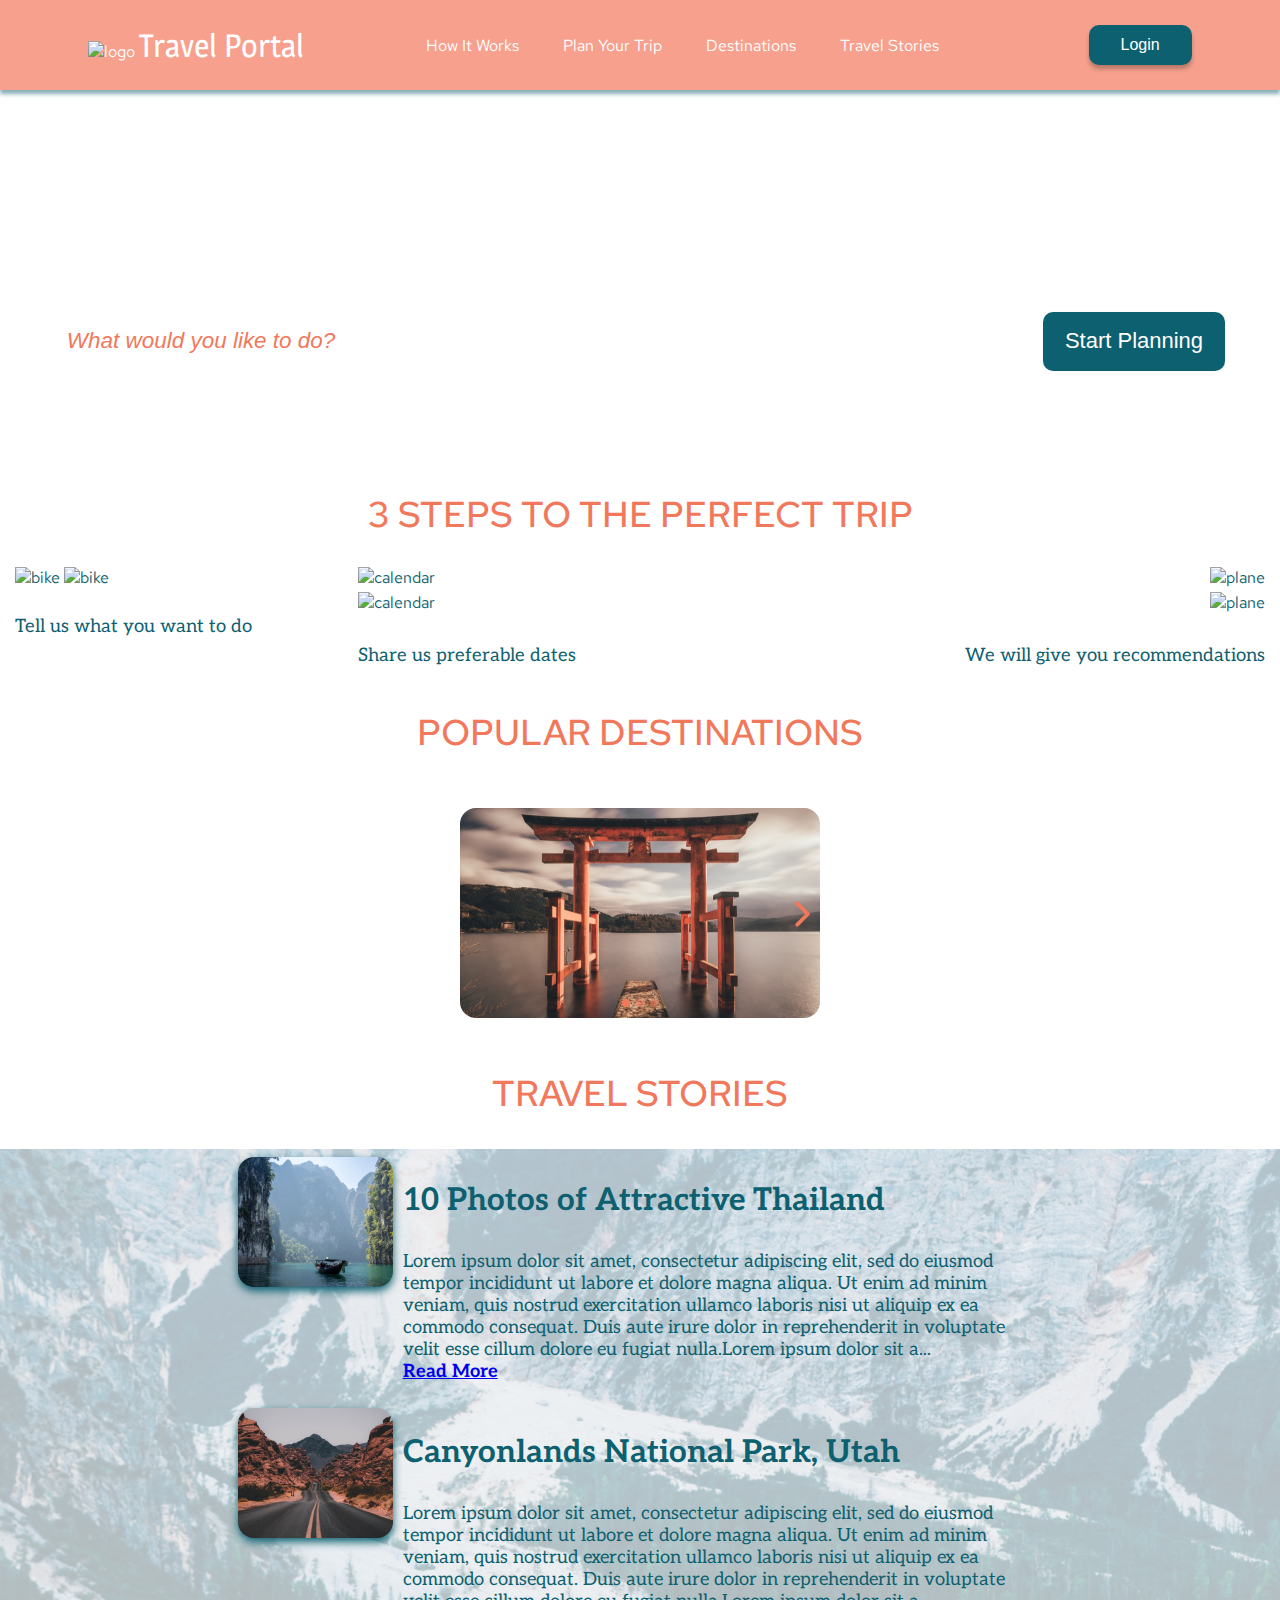
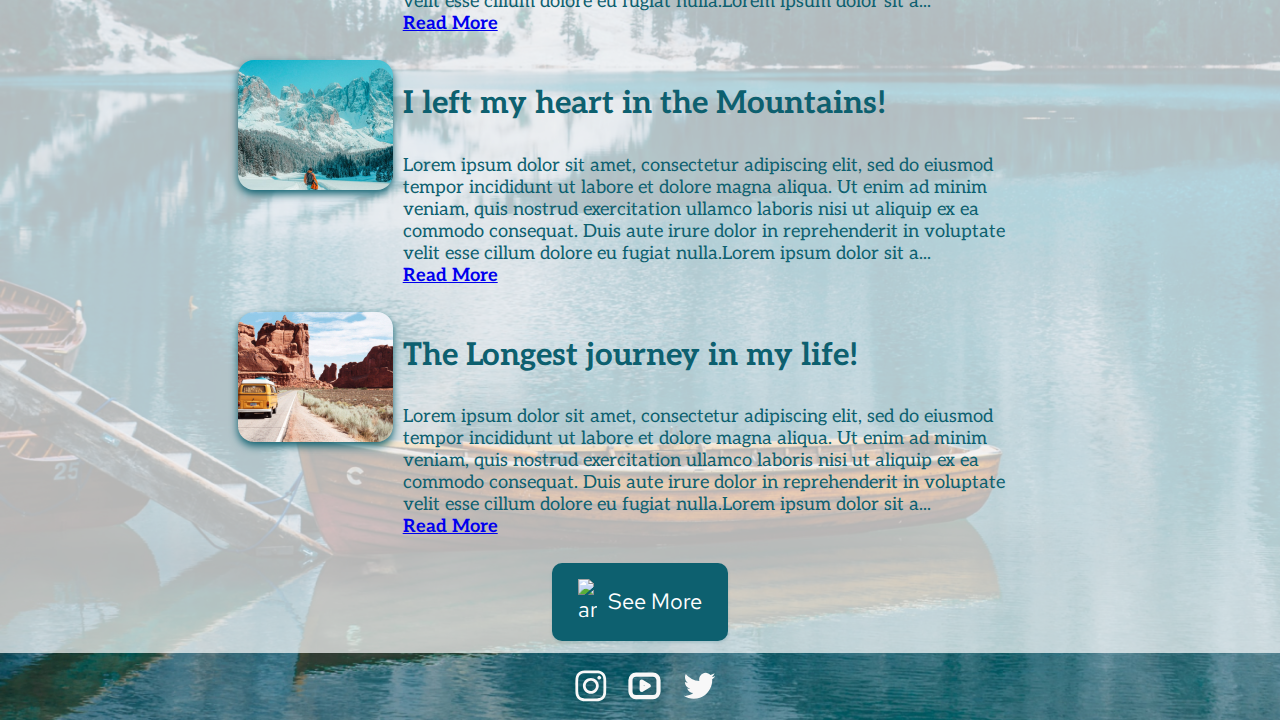
==== commit 64b6a624: "feat: move carousel by clicking left or right slide" ====
--- a/index_mobile_first.html
+++ b/index_mobile_first.html
@@ -29,17 +29,6 @@
         <div class="burger-btn">
           <div></div>
         </div>
-        <nav class="nav-mobile js-nav-mobile">
-          <div class="nav-mobile__close-btn"></div>
-          <ul class="nav-mobile__list">
-            <li class="nav-mobile__item"><a class="nav-mobile__link" href="#preview">How It Works</a></li>
-            <li class="nav-mobile__item"><a class="nav-mobile__link" href="#steps">Plan Your Trip</a></li>
-            <li class="nav-mobile__item"><a class="nav-mobile__link" href="#destinations">Destinations</a></li>
-            <li class="nav-mobile__item"><a class="nav-mobile__link" href="#stories">Travel Stories</a></li>
-            <li class="nav-mobile__item"><a class="nav-mobile__link" href="#">Account</a></li>
-            <li class="nav-mobile__item"><a class="nav-mobile__link" href="#">Social Media</a></li>
-          </ul>
-        </nav>
         <nav class="nav">
           <ul class="nav__list">
             <li class="nav__item"><a class="nav__link" href="#preview">How It Works</a></li>
@@ -53,29 +42,43 @@
       <main>
           <section id="preview" class="preview">
               <div class="container">
-                <h1 class="preview__title is-hidden">Explore the beauty of <br> the World</h1>
-                <p class="preview__text is-hidden">Receive personalized recommendations for countries, hotels, activities and more</p>
+                <h1 class="preview__title">Explore the beauty of <br> the World</h1>
+                <p class="preview__text">Receive personalized recommendations for countries, hotels, activities and more</p>
                 <form class="search-form">
                   <input class="search-form__placeholder" type="text" placeholder="What would you like to do?">
                   <button class="btn btn_search-form">Start Planning</button>
                 </form>
               </div>
           </section>
+          <nav class="nav-mobile js-nav-mobile">
+            <div class="nav-mobile__close-btn"></div>
+            <ul class="nav-mobile__list">
+              <li class="nav-mobile__item"><a class="nav-mobile__link" href="#preview">How It Works</a></li>
+              <li class="nav-mobile__item"><a class="nav-mobile__link" href="#steps">Plan Your Trip</a></li>
+              <li class="nav-mobile__item"><a class="nav-mobile__link" href="#destinations">Destinations</a></li>
+              <li class="nav-mobile__item"><a class="nav-mobile__link" href="#stories">Travel Stories</a></li>
+              <li class="nav-mobile__item"><a class="nav-mobile__link" href="#">Account</a></li>
+              <li class="nav-mobile__item"><a class="nav-mobile__link" href="#">Social Media</a></li>
+            </ul>
+          </nav>
     </div>
     <section id="steps" class="steps">
       <h2 class="steps__heading">3 steps to the perfect trip</h2>
       <div class="steps-wrapper">
         <div class="steps__item">
-          <img class="steps__img" src="assets/svg/bike_small.svg" alt="bike">
+          <img class="steps__img steps__img--mobile" src="assets/svg/bike_mobile.svg" alt="bike">
+          <img class="steps__img steps__img--desktop" src="assets/svg/bike_desktop.svg" alt="bike">
           <p class="steps__text" >Tell us what you want to do</p>
         </div>
-        <div class="steps__item m-flex-center">
-          <img class="steps__img" src="assets/svg/calendar_small.svg" alt="calendar">
-          <p class="steps__text m-txt-center" >Share us preferable dates </p>
-        </div>
         <div class="steps__item">
-          <img class="steps__img" src="assets/svg/plane_small.svg" alt="plane">
-          <p class="steps__text m-txt-right" >We will give you recommendations</p>
+          <img class="steps__img steps__img--mobile" src="assets/svg/calendar_mobile.svg" alt="calendar">
+          <img class="steps__img steps__img--desktop" src="assets/svg/calendar_desktop.svg" alt="calendar">
+          <p class="steps__text" >Share us preferable dates </p>
+        </div>
+        <div class="steps__item">
+          <img class="steps__img steps__img--mobile" src="assets/svg/plane_mobile.svg" alt="plane">
+          <img class="steps__img steps__img--desktop" src="assets/svg/plane_desktop.svg" alt="plane">
+          <p class="steps__text" >We will give you recommendations</p>
         </div>
       </div>
     </section>
@@ -83,14 +86,17 @@
       <h2 class="destinations__heading">Popular Destinations</h2>
       <div class="carousel">
           <ul class="carousel__slides-list">
-            <li class="carousel__slide js-current-slide">
-              <img class="carousel__img" src="assets/img/spain_mobile.jpg" alt="spain">
+            <li class="carousel__slide js-current-slide js-spain">
+              <img class="carousel__img carousel__img--mobile" src="assets/img/spain_mobile.jpg" alt="spain">
+              <img class="carousel__img carousel__img--desktop" src="assets/img/spain_desktop.jpg" alt="spain">
             </li>
-            <li class="carousel__slide">
-              <img class="carousel__img" src="assets/img/usa_mobile.jpg" alt="usa">
+            <li class="carousel__slide js-japan">
+              <img class="carousel__img carousel__img--mobile" src="assets/img/japan_mobile.jpg" alt="japan">
+              <img class="carousel__img carousel__img--desktop" src="assets/img/japan_desktop.jpg" alt="japan">
             </li>
-            <li class="carousel__slide">
-              <img class="carousel__img" src="assets/img/japan_mobile.jpg" alt="japan">
+            <li class="carousel__slide js-usa">
+              <img class="carousel__img carousel__img--mobile" src="assets/img/usa_mobile.jpg" alt="usa">
+              <img class="carousel__img carousel__img--desktop" src="assets/img/usa_desktop.jpg" alt="usa">
             </li>
           </ul>
         <button class="carousel__btn carousel__btn--left is-hidden">
@@ -99,13 +105,18 @@
         <button class="carousel__btn carousel__btn--right">
           <img src="assets/svg/arrow-right.svg" alt="right arrow">
         </button>
-        <div class="carousel__nav">
+        <div class="carousel__nav carousel__nav--mobile">
           <span class="carousel__dot current-dot"></span>
           <span class="carousel__dot"></span>
           <span class="carousel__dot"></span>
         </div>
       </div>
-      <button class="destinations__btn btn">
+      <div class="carousel__nav carousel__nav--desktop">
+        <span class="carousel__dot current-dot"></span>
+        <span class="carousel__dot"></span>
+        <span class="carousel__dot"></span>
+      </div>
+      <button class="destinations__btn btn is-hidden">
         <img class="destinations__btn-arrow" src="assets/svg/arrow.svg" alt="arrow">
         <span class="destinations__btn-text">Find More</span>
       </button>
@@ -123,7 +134,7 @@
                 <h3 class="stories__sub-heading">10 Photos of Attractive Thailand</h3>
                 <p class="stories__text-wrapper">
                   <span class="stories__text storeis__text--trancated">Lorem ipsum dolor sit amet, consectetur adipiscing elit, sed do eiusmod tempor incididunt ut labore et dolore magna aliqua. Ut enim ad minim veniam, quis nostrud exercitation ullamco laboris nisi ut aliquip ex ea commodo consequat. Duis aute irure dolor in reprehenderit in voluptate velit esse cillum dolore eu fugiat nulla.Lorem ipsum dolor sit a...</span>
-                  <!-- <br> -->
+                  <br>
                   <a class="stories__link" href="#">Read More</a>
                 </p>
               </div>
@@ -136,7 +147,7 @@
                 <h3 class="stories__sub-heading">Canyonlands National Park, Utah</h3>
                 <p class="stories__text-wrapper">
                   <span class="stories__text storeis__text--trancated">Lorem ipsum dolor sit amet, consectetur adipiscing elit, sed do eiusmod tempor incididunt ut labore et dolore magna aliqua. Ut enim ad minim veniam, quis nostrud exercitation ullamco laboris nisi ut aliquip ex ea commodo consequat. Duis aute irure dolor in reprehenderit in voluptate velit esse cillum dolore eu fugiat nulla.Lorem ipsum dolor sit a...</span>
-                  <!-- <br> -->
+                  <br>
                   <a class="stories__link" href="#">Read More</a>
                 </p>
               </div>
@@ -149,7 +160,7 @@
                 <h3 class="stories__sub-heading">I left my heart in the Mountains!</h3>
                 <p class="stories__text-wrapper">
                   <span class="stories__text storeis__text--trancated">Lorem ipsum dolor sit amet, consectetur adipiscing elit, sed do eiusmod tempor incididunt ut labore et dolore magna aliqua. Ut enim ad minim veniam, quis nostrud exercitation ullamco laboris nisi ut aliquip ex ea commodo consequat. Duis aute irure dolor in reprehenderit in voluptate velit esse cillum dolore eu fugiat nulla.Lorem ipsum dolor sit a...</span>
-                  <!-- <br> -->
+                  <br>
                   <a class="stories__link" href="#">Read More</a>
                 </p>
               </div>
@@ -162,7 +173,7 @@
                 <h3 class="stories__sub-heading">The Longest journey in my life!</h3>
                 <p class="stories__text-wrapper">
                   <span class="stories__text storeis__text--trancated">Lorem ipsum dolor sit amet, consectetur adipiscing elit, sed do eiusmod tempor incididunt ut labore et dolore magna aliqua. Ut enim ad minim veniam, quis nostrud exercitation ullamco laboris nisi ut aliquip ex ea commodo consequat. Duis aute irure dolor in reprehenderit in voluptate velit esse cillum dolore eu fugiat nulla.Lorem ipsum dolor sit a...</span>
-                  <!-- <br> -->
+                  <br>
                   <a class="stories__link" href="#">Read More</a>
                 </p>
               </div>
--- a/style_mobile_first.css
+++ b/style_mobile_first.css
@@ -15,6 +15,35 @@
 
 :root {
   font-size: 62.5%;
+
+  --ff-body: 'Aleo', serif;
+  --ff-heading-and-buttons: 'Red Hat Text', sans-serif;
+  --ff-logo: 'Magra', sans-serif;
+
+  /* Mobile font sizes */
+  /* The same logic is used as for responsive padding's calc() function */
+  /* Here's the explanation:
+  clamp(1rem [min fs], calc(2rem [max fs] - calc(calc(1440px [max viewport] - 100vw [current viewport]) / calc(calc(1440 [max viewport] - 390 [min viewport]) / calc(20[max fs in px] - 10[min fs in px])))), 2rem [max fs])
+  */
+  --fs-mobile-menu: 1.6rem;
+  --fs-search-form-placeholder: clamp(1.4rem, calc(2.4rem - calc(calc(1440px - 100vw) / calc(calc(1440 - 390) / calc(24 - 14)))), 2.4rem);
+  --fs-sections-heading: clamp(1.4rem, calc(4rem - calc(calc(1440px - 100vw) / calc(calc(1440 - 390) / calc(40 - 14)))), 4rem);
+  --fs-buttons: clamp(1.1rem, calc(2.4rem - calc(calc(1440px - 100vw) / calc(calc(1440 - 390) / calc(24 - 11)))), 2.4rem);
+  --fs-stories-sub-heading: clamp(1.1rem, calc(3.5rem - calc(calc(1440px - 100vw) / calc(calc(1440 - 390) / calc(35 - 11)))), 3.5rem);
+  --fs-steps-text: clamp(1rem, calc(2rem - calc(calc(1440px - 100vw) / calc(calc(1440 - 390) / calc(20 - 10)))), 2rem);
+  --fs-stories-text: clamp(0.9rem, calc(2rem - calc(calc(1440px - 100vw) / calc(calc(1440 - 390) / calc(20 - 9)))), 2rem);
+
+
+  /* Desktop font sizes */
+  /* --fs-preview-title: 8rem; */
+  /* --fs-logo: 3.2rem; */
+  /* --fs-preview-text: 2rem;
+  --fs-nav: 1.6rem;
+  --fs-login-button: 1.6rem;
+  --fs-copyrights: 1.6rem; */
+
+
+
 }
 
 html {
@@ -26,9 +55,8 @@
   margin: 0 auto;
   max-width: 1440px;
   font-size: 1.6rem;
-  font-family: 'Red Hat Text', sans-serif;
+  font-family: var(--ff-heading-and-buttons);
   color: #ffffff;
-  overflow-x: hidden;
 }
 
 *, *::before, *::after {
@@ -59,7 +87,7 @@
   overflow: hidden;
   border-radius: 1rem;
   border: none;
-  font-size: 1.1rem;
+  font-size: var(--fs-buttons);
   color: #ffffff;
   background-color: #0D606F;
   transition: all .35s;
@@ -169,7 +197,7 @@
 
 .destinations__btn {
   padding: 0.73em 0em;
-  font-size: 1.1rem;
+  font-size: var(--fs-buttons);
   margin: 0.88em auto 0;
   display: flex;
   justify-content: center;
@@ -188,7 +216,7 @@
 
 .stories__btn {
   padding: 0.73em 0em;
-  font-size: 1.1rem;
+  font-size: var(--fs-buttons);
   margin: 0.36em auto 0;
   display: flex;
   justify-content: center;
@@ -212,6 +240,12 @@
 
 
 /* Mobile menu */
+
+
+.header-bg-container {
+  overflow: hidden;
+  position: relative;
+}  /* Hides mobile menu */
 
 .nav-mobile {
   position: absolute;
@@ -228,7 +262,7 @@
   box-shadow: 0px 4px 3px rgba(13, 96, 111, 0.25);
   transform: translateX(100%);
   transition: transform 0.2s;
-  z-index: 1;
+  font-size: var(--fs-mobile-menu);
 }
 
 .nav-mobile--open {
@@ -250,8 +284,9 @@
 
 
 
-/* Desktop menu */
-
+/* Desktop menu (except header)*/
+
+/* These header styles used for mobile viewport. To make a desktop header, tyles defined within media queries are applied." */
 .header {
   display: flex;
   justify-content: space-between;
@@ -260,7 +295,7 @@
 }
 
 .logo__text {
-  font-family: 'Magra', sans-serif;
+  font-family: var(--ff-logo);
   font-size: 3.2rem;
 }
 
@@ -314,7 +349,7 @@
   border: none;
   width: 65%;
   color: #F2785C;
-  font-size: 1.4rem;
+  font-size: var(--fs-search-form-placeholder);
   font-style: italic;
 }
 
@@ -363,7 +398,7 @@
 
 .steps__heading {
   text-transform: uppercase;
-  font-size: 1.4rem;
+  font-size: var(--fs-sections-heading);
   font-weight: 500;
   text-align: center;
   margin-top: 1.35em;
@@ -399,8 +434,8 @@
 }
 
 .steps__text {
-  font-size: 1rem;
-  font-family: 'Aleo', serif;
+  font-size: var(--fs-steps-text);
+  font-family: var(--ff-body);
   margin-top: 1.45em;
 }
 
@@ -430,7 +465,7 @@
 
 .destinations__heading {
   text-transform: uppercase;
-  font-size: 1.4rem;
+  font-size: var(--fs-sections-heading);
   font-weight: 500;
   text-align: center;
   color: #F2785C;
@@ -542,7 +577,7 @@
 
 .stories__heading {
   text-transform: uppercase;
-  font-size: 1.4rem;
+  font-size: var(--fs-sections-heading);
   font-weight: 500;
   text-align: center;
   color: #F2785C;
@@ -554,7 +589,7 @@
   display: flex;
   justify-content: center;
   padding: 0.1em 0 0 0.95em;
-  font-family: 'Aleo', serif;
+  font-family: var(--ff-body);
   color: #0D606F;
 }
 
@@ -574,15 +609,15 @@
 }
 
 .stories__text-wrapper {
-  font-size: 0.9rem;
+  font-size: var(--fs-stories-text);
 }
 
 .stories__sub-heading {
-  font-size: 1.1rem;
+  font-size: var(--fs-stories-sub-heading);
 }
 
 .stories__link {
-  font-size: 0.9rem;
+  font-size: var(--fs-stories-text);
   text-decoration: underline;
   font-weight: bold;
 }
@@ -617,7 +652,73 @@
 
 
 
-@media (min-width: 391px) {
+@media  (min-width: 391px) {
+/* Set backgrounds for desktop at 391px in order to avoid expanding mobile backgrounds */
+  .header-bg-container {
+    background-image: url('./assets/img/bg.jpg');
+  }
+
+  .l-bottom-bg-container {
+    background-image: url('./assets/img/bottom_bg.jpg');
+  }
+
+  /* --- --- SECTION 2. Steps --- --- */
+  /* Fix this section after responsive typography */
+/*
+  .steps-wrapper {
+    display: flex;
+    justify-content: space-between;
+    padding: 0 6em;
+    margin-top: 1.40em;
+    color: #0D606F;
+  }
+
+  .steps__item:nth-child(1) {
+    width: auto;
+    display: flex;
+    flex-direction: column;
+    align-items: center;
+  }
+
+  .steps__item:nth-child(2) {
+    width: auto;
+    margin-right: -0.65em;
+    display: flex;
+    flex-direction: column;
+    gap: 0.25em;
+  }
+
+  .steps__item:nth-child(3) {
+    width: auto;
+    display: flex;
+    flex-direction: column;
+    align-items: center;
+    justify-content: space-between;
+  }
+
+  .steps__text {
+    font-size: 1rem;
+    margin-top: 1.45em;
+    text-align: center;
+  }
+
+  .m-flex-center {
+    display: flex;
+    flex-direction: column;
+    align-items: center;
+  } */
+}
+
+
+/* Change width when you get to this point */
+@media screen and (min-width: 500px) {
+  .header {
+    background: rgba(242, 120, 92, 0.7);
+    box-shadow: 0 0.25em 0.25em 0 rgba(13, 96, 111, 0.5);
+    padding: 1.17em 7.5em 1.17em 7.6em;
+    padding-inline: calc(120px - calc(calc(1440px - 100vw) / calc(calc(1440 - 910) / calc(120 - 15)))); /* Responsive padding*/
+    /* DON'T delete px on the left side and DON'T add units to the right side. Otherwise, the function not working */
+  }
   .burger-btn {
     display: none;
   }
@@ -637,24 +738,7 @@
   .btn_login {
     display: block;
   }
-
-
-  .header-bg-container {
-    background-image: url('./assets/img/bg.jpg');
-  }
-
-  .header {
-    padding: 1.17em 7.5em 1.17em 7.6em;
-    background: rgba(242, 120, 92, 0.7);
-    box-shadow: 0 0.25em 0.25em 0 rgba(13, 96, 111, 0.5);
-  }
-
-  .l-bottom-bg-container {
-    background-image: url('./assets/img/bottom_bg.jpg');
-  }
-}
-
-
+}
 
 
 
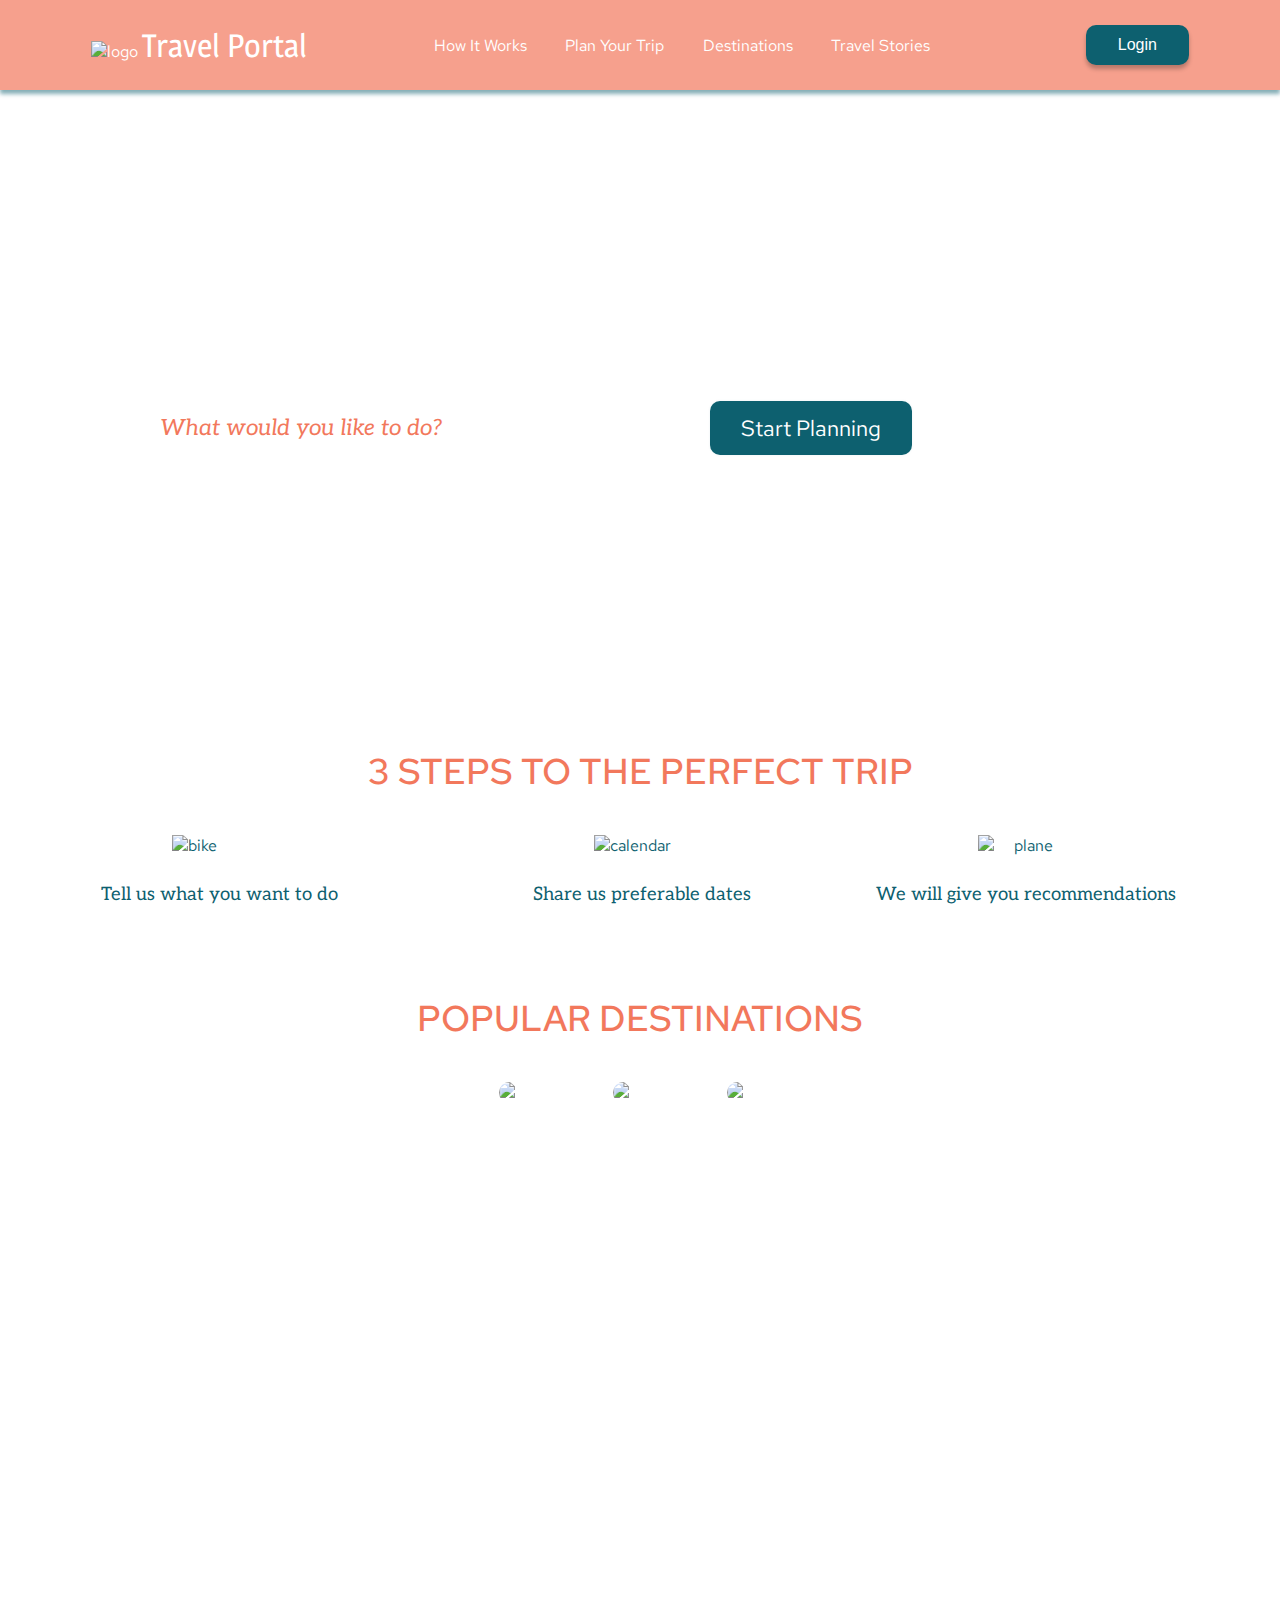
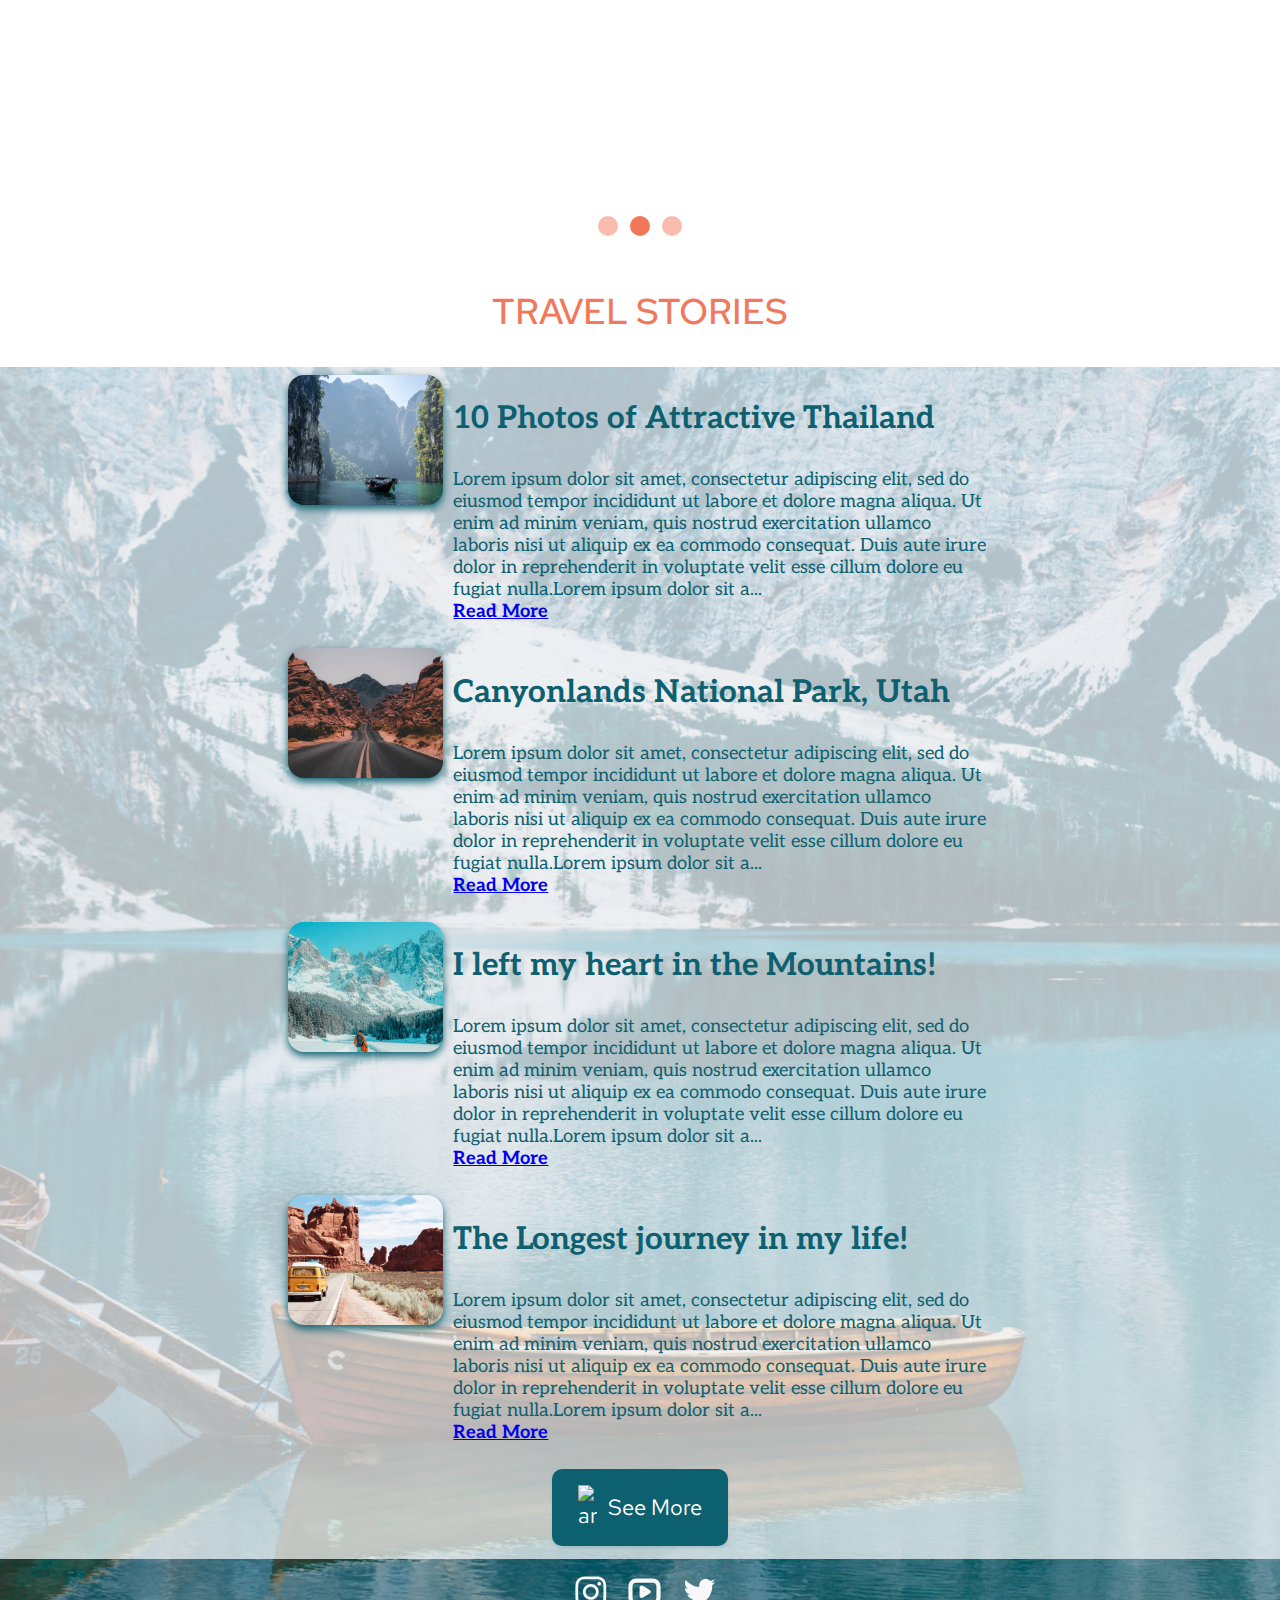
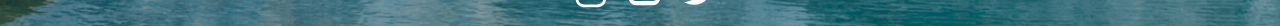
==== commit d170cdc7: "feat: carousel works well. Next - review its styles and complete the whole section" ====
--- a/index_mobile_first.html
+++ b/index_mobile_first.html
@@ -20,6 +20,8 @@
     <link href="https://fonts.googleapis.com/css2?family=Magra:wght@700&display=swap" rel="stylesheet">
 </head>
 <body>
+  <!-- The indicator tells JS that the media query is applied and eliminats the need to specify the screen width in JS -->
+  <div class="js-media-query-indicator"></div>
     <div class="header-bg-container">
       <header class="header">
         <div class="logo">
@@ -207,6 +209,7 @@
         </div>
       </footer>
     </div>
+
 </body>
 <script src="Clamp.js-master/clamp.js"></script>
 <script src="script.js"></script>
--- a/style_mobile_first.css
+++ b/style_mobile_first.css
@@ -15,6 +15,7 @@
 
 :root {
   font-size: 62.5%;
+  /* Equal to 10px and scalable */
 
   --ff-body: 'Aleo', serif;
   --ff-heading-and-buttons: 'Red Hat Text', sans-serif;
@@ -22,9 +23,11 @@
 
   /* Mobile font sizes */
   /* The same logic is used as for responsive padding's calc() function */
+
   /* Here's the explanation:
   clamp(1rem [min fs], calc(2rem [max fs] - calc(calc(1440px [max viewport] - 100vw [current viewport]) / calc(calc(1440 [max viewport] - 390 [min viewport]) / calc(20[max fs in px] - 10[min fs in px])))), 2rem [max fs])
   */
+
   --fs-mobile-menu: 1.6rem;
   --fs-search-form-placeholder: clamp(1.4rem, calc(2.4rem - calc(calc(1440px - 100vw) / calc(calc(1440 - 390) / calc(24 - 14)))), 2.4rem);
   --fs-sections-heading: clamp(1.4rem, calc(4rem - calc(calc(1440px - 100vw) / calc(calc(1440 - 390) / calc(40 - 14)))), 4rem);
@@ -35,12 +38,12 @@
 
 
   /* Desktop font sizes */
-  /* --fs-preview-title: 8rem; */
-  /* --fs-logo: 3.2rem; */
-  /* --fs-preview-text: 2rem;
+  --fs-preview-title: clamp(4rem, calc(8rem - calc(calc(1440px - 100vw) / calc(calc(1440 - 860) / calc(80 - 40)))), 8rem);
+  --fs-logo: 3.2rem;
+  --fs-preview-text: 2rem;
   --fs-nav: 1.6rem;
   --fs-login-button: 1.6rem;
-  --fs-copyrights: 1.6rem; */
+  --fs-copyrights: 1.6rem;
 
 
 
@@ -69,6 +72,10 @@
 
 a {
   text-decoration: none;
+}
+
+h1 {
+  margin: 0;
 }
 
 
@@ -164,9 +171,10 @@
 /* Search form button */
 
 .btn_search-form {
-  padding: 0.75em 1em;
+  padding: 0.75em 0.85em;
   margin-right: -0.45em;
   box-shadow: 0 0 0.3rem rgba(13, 96, 111, 0.08);
+  font-family: var(--ff-heading-and-buttons);
 }
 
 
@@ -309,7 +317,7 @@
 }
 
 .nav__item + .nav__item {
-  margin-left: 2.5em;
+  margin-left: clamp(2rem, calc(4rem - calc(calc(1440px - 100vw) / calc(calc(1440 - 860) / calc(40 - 20)))), 4rem)
 }
 
 .nav__link {
@@ -339,16 +347,26 @@
   align-items: center;
   background: rgba(255, 255, 255, 0.7);
   border-radius: 1em;
-  padding: 0.60em 0.85em;
-  width: 92%;
-  margin: 3.85em auto 0;;
-}
+  padding: 0.53em 0.85em;
+  margin: 3.9em auto 0;
+  width: clamp(360px, calc(892px - calc(calc(1440px - 100vw) / calc(calc(1440 - 390) / calc(892 - 360)))), 892px);
+}
+
+/* Prevent overflowing at 320 - 390px */
+@media screen and (max-width: 390px) {
+  .search-form {
+    width: 92%;
+  }
+}
+
+
 
 .search-form__placeholder {
   background: none;
   border: none;
   width: 65%;
   color: #F2785C;
+  font-family: var(--ff-body);
   font-size: var(--fs-search-form-placeholder);
   font-style: italic;
 }
@@ -382,10 +400,31 @@
   background-size: cover;
 }
 
+.preview-container {
+  padding-inline: clamp(15px, calc(120px - calc(calc(1440px - 100vw) / calc(calc(1440 - 910) / calc(120 - 15)))), 120px);
+}
+
 .preview {
   padding-bottom: 3.8em;
 }
 
+.preview__title {
+  font-size: var(--fs-preview-title);
+  padding-inline: clamp(15px, calc(120px - calc(calc(1440px - 100vw) / calc(calc(1440 - 910) / calc(120 - 15)))), 120px);
+  font-family: var(--ff-body);
+  margin-top: 0.38em;
+  display: none;
+}
+
+.preview__text {
+  font-size: var(--fs-preview-text);
+  margin-top: 1.6em;
+  padding-inline: clamp(15px, calc(120px - calc(calc(1440px - 100vw) / calc(calc(1440 - 910) / calc(120 - 15)))), 120px);
+  font-family: var(--ff-body);
+  font-style: italic;
+  font-weight: bold;
+  display: none;
+}
 
 
 
@@ -408,7 +447,7 @@
 .steps-wrapper {
   display: flex;
   justify-content: space-between;
-  padding: 0 0.93em;
+  padding-inline: clamp(15px, calc(132px - calc(calc(1440px - 100vw) / calc(calc(1440 - 390) / calc(132 - 15)))), 132px);
   margin-top: 1.40em;
   color: #0D606F;
 }
@@ -421,8 +460,9 @@
   width: 43%;
   margin-right: -0.65em;
   display: flex;
+  gap: 0.25em;
   flex-direction: column;
-  gap: 0.25em;
+  align-items: center;
 }
 
 .steps__item:nth-child(3) {
@@ -431,26 +471,21 @@
   flex-direction: column;
   align-items: flex-end;
   justify-content: space-between;
+  text-align: right;
+}
+
+.steps__img {
+  width: clamp(70px, calc(100px - calc(calc(1440px - 100vw) / calc(calc(1440 - 390) / calc(100 - 70)))), 100px);
+}
+
+.steps__img--desktop {
+  display: none;
 }
 
 .steps__text {
   font-size: var(--fs-steps-text);
   font-family: var(--ff-body);
   margin-top: 1.45em;
-}
-
-.m-flex-center {
-  display: flex;
-  flex-direction: column;
-  align-items: center;
-}
-
-.m-txt-right {
-  text-align: right;
-}
-
-.m-txt-center {
-  text-align: center;
 }
 
 
@@ -505,19 +540,21 @@
   object-fit: cover;
 }
 
-.carousel__country-name {
-  text-transform: uppercase;
-  position: absolute;
-  font-size: 2rem;
-  top: 4%;
-  left: 4%;
-}
-
-
-.carousel__nav {
+.carousel__img--desktop {
+  display: none;
+}
+
+.carousel__nav--mobile {
   position: absolute;
   bottom: 3%;
   left: 45%;
+}
+
+.carousel__nav--desktop {
+  display: none;
+  margin-top: 1.5em;
+  justify-content: center;
+  gap: 10px;
 }
 
 .carousel__dot {
@@ -544,6 +581,77 @@
 }
 
 
+@media screen and (min-width: 860px) {
+  .carousel__img--desktop {
+    display: inline;
+    border-radius: 16px;
+  }
+  .carousel__img--mobile {
+    display: none;
+  }
+
+  .carousel {
+    max-width: 1440px;
+    width: 100%;
+    border-radius: 0;
+  }
+
+  .carousel__slides-list {
+    /* min-height: 800px; */
+    min-height: clamp(210px, calc(800px - calc(calc(1440px - 100vw) / calc(calc(1440 - 390) / calc(800 - 210)))), 800px);
+  }
+
+  .carousel__btn {
+    display: none;
+  }
+
+
+/*
+  .carousel {
+    position: relative;
+    width: 92%;
+    margin: 0 auto;
+    overflow: hidden;
+    border-radius: 1em;
+  }
+
+
+  .carousel__slides-list {
+    padding: 0;
+    margin: 0;
+    list-style: none;
+    min-height: 210px;
+    transition: transform 500ms ease-in;
+  }
+
+  .carousel__slide {
+    position: absolute;
+    top: 0;
+    bottom: 0;
+  }
+
+  .carousel__img {
+    height: 100%;
+    max-width: none;
+    object-fit: cover;
+  }
+  } */
+
+
+.carousel__nav--desktop {
+  display: flex;
+}
+
+.carousel__nav--mobile {
+  display: none;
+}
+
+.carousel__dot {
+  width: 20px;
+  height: 20px;
+  margin-left: 0;
+}
+}
 
 
 
@@ -591,6 +699,7 @@
   padding: 0.1em 0 0 0.95em;
   font-family: var(--ff-body);
   color: #0D606F;
+  padding-inline: clamp(1px, calc(120px - calc(calc(1440px - 100vw) / calc(calc(1440 - 390) / calc(120 - 1)))), 120px);
 }
 
 .l-stories__img-wrapper {
@@ -605,7 +714,7 @@
 
 .l-stories__description {
   max-width: 50%;
-  margin-right: 1.4em;
+  /* margin-right: 1.4em; */
 }
 
 .stories__text-wrapper {
@@ -652,7 +761,7 @@
 
 
 
-@media  (min-width: 391px) {
+@media screen and (min-width: 391px) {
 /* Set backgrounds for desktop at 391px in order to avoid expanding mobile backgrounds */
   .header-bg-container {
     background-image: url('./assets/img/bg.jpg');
@@ -662,87 +771,134 @@
     background-image: url('./assets/img/bottom_bg.jpg');
   }
 
-  /* --- --- SECTION 2. Steps --- --- */
-  /* Fix this section after responsive typography */
-/*
+}
+
+
+/* Change width when you get to this point */
+@media screen and (min-width: 860px) {
+
+  .js-media-query-indicator {
+    opacity: 0.1;
+  }
+
+/* --- --- SECTION 1. Preview --- --- */
+
+  .preview {
+    padding-bottom: clamp(60px, calc(255px - calc(calc(1440px - 100vw) / calc(calc(1440 - 860) / calc(255 - 60)))), 255px);
+  }
+
+  .header {
+    background: rgba(242, 120, 92, 0.7);
+    box-shadow: 0 0.25em 0.25em 0 rgba(13, 96, 111, 0.5);
+    padding: 1.17em 7.5em 1.17em 7.6em;
+    padding-inline: clamp(15px, calc(120px - calc(calc(1440px - 100vw) / calc(calc(1440 - 860) / calc(120 - 15)))), 120px); /* Responsive padding*/
+    /* DON'T delete px on the left side and DON'T add units to the right side. Otherwise, the function not working */
+  }
+
+  .burger-btn {
+    display: none;
+  }
+
+  .nav-mobile {
+    display: none;
+  }
+
+  .nav {
+    display: block;
+  }
+
+  .logo__text {
+    display: inline;
+  }
+
+  .btn_login {
+    display: block;
+  }
+
+  .preview__title {
+    display: block;
+  }
+
+  .preview__text {
+    display: block;
+  }
+
+  .search-form {
+    padding-block: 1.1em;
+    margin-top: 2.95em;
+    margin-left: 7.5em;
+    padding-left: 2.4em;
+    padding-right: 1.8em;
+  }
+
+
+  .btn_search-form {
+    padding: 0.55em 1.4em;
+    margin-right: -0.45em;
+    margin-top: 0;
+  }
+
+
+
+
+/* --- --- SECTION 2. Steps --- --- */
+
+
   .steps-wrapper {
-    display: flex;
-    justify-content: space-between;
-    padding: 0 6em;
-    margin-top: 1.40em;
-    color: #0D606F;
-  }
-
-  .steps__item:nth-child(1) {
-    width: auto;
-    display: flex;
-    flex-direction: column;
-    align-items: center;
-  }
-
-  .steps__item:nth-child(2) {
-    width: auto;
-    margin-right: -0.65em;
-    display: flex;
-    flex-direction: column;
-    gap: 0.25em;
-  }
-
-  .steps__item:nth-child(3) {
-    width: auto;
+    margin-top: 2.5em;
+  }
+
+  .steps__heading {
+    margin-top: 2.05em;
+  }
+  .steps__text {
+    margin-top: 1.25em;
+  }
+
+  .steps__item {
     display: flex;
     flex-direction: column;
     align-items: center;
     justify-content: space-between;
   }
 
-  .steps__text {
-    font-size: 1rem;
-    margin-top: 1.45em;
+  .steps__item:nth-child(1) {
+    margin-left: -2.3em;
+  }
+
+  .steps__item:nth-child(2) {
+    margin-right: -3.4em;
+  }
+
+  .steps__item:nth-child(3) {
+    align-items: center;
+    margin-right: -1.1em;
     text-align: center;
   }
 
-  .m-flex-center {
-    display: flex;
-    flex-direction: column;
-    align-items: center;
-  } */
-}
-
-
-/* Change width when you get to this point */
-@media screen and (min-width: 500px) {
-  .header {
-    background: rgba(242, 120, 92, 0.7);
-    box-shadow: 0 0.25em 0.25em 0 rgba(13, 96, 111, 0.5);
-    padding: 1.17em 7.5em 1.17em 7.6em;
-    padding-inline: calc(120px - calc(calc(1440px - 100vw) / calc(calc(1440 - 910) / calc(120 - 15)))); /* Responsive padding*/
-    /* DON'T delete px on the left side and DON'T add units to the right side. Otherwise, the function not working */
-  }
-  .burger-btn {
+  .steps__img {
+    display: block;
+  }
+
+  .steps__img--mobile {
     display: none;
   }
 
-  .nav-mobile {
-    display: none;
-  }
-
-  .nav {
-    display: block;
-  }
-
-  .logo__text {
+  .steps__img--desktop {
     display: inline;
   }
 
-  .btn_login {
-    display: block;
-  }
-}
-
-
-
-
+
+  /* --- --- SECTION 3. Destinations --- --- */
+
+
+
+  .destinations__heading {
+    margin-top: 1.95em;
+    margin-bottom: 1.11em;
+  }
+
+}
 
 
 
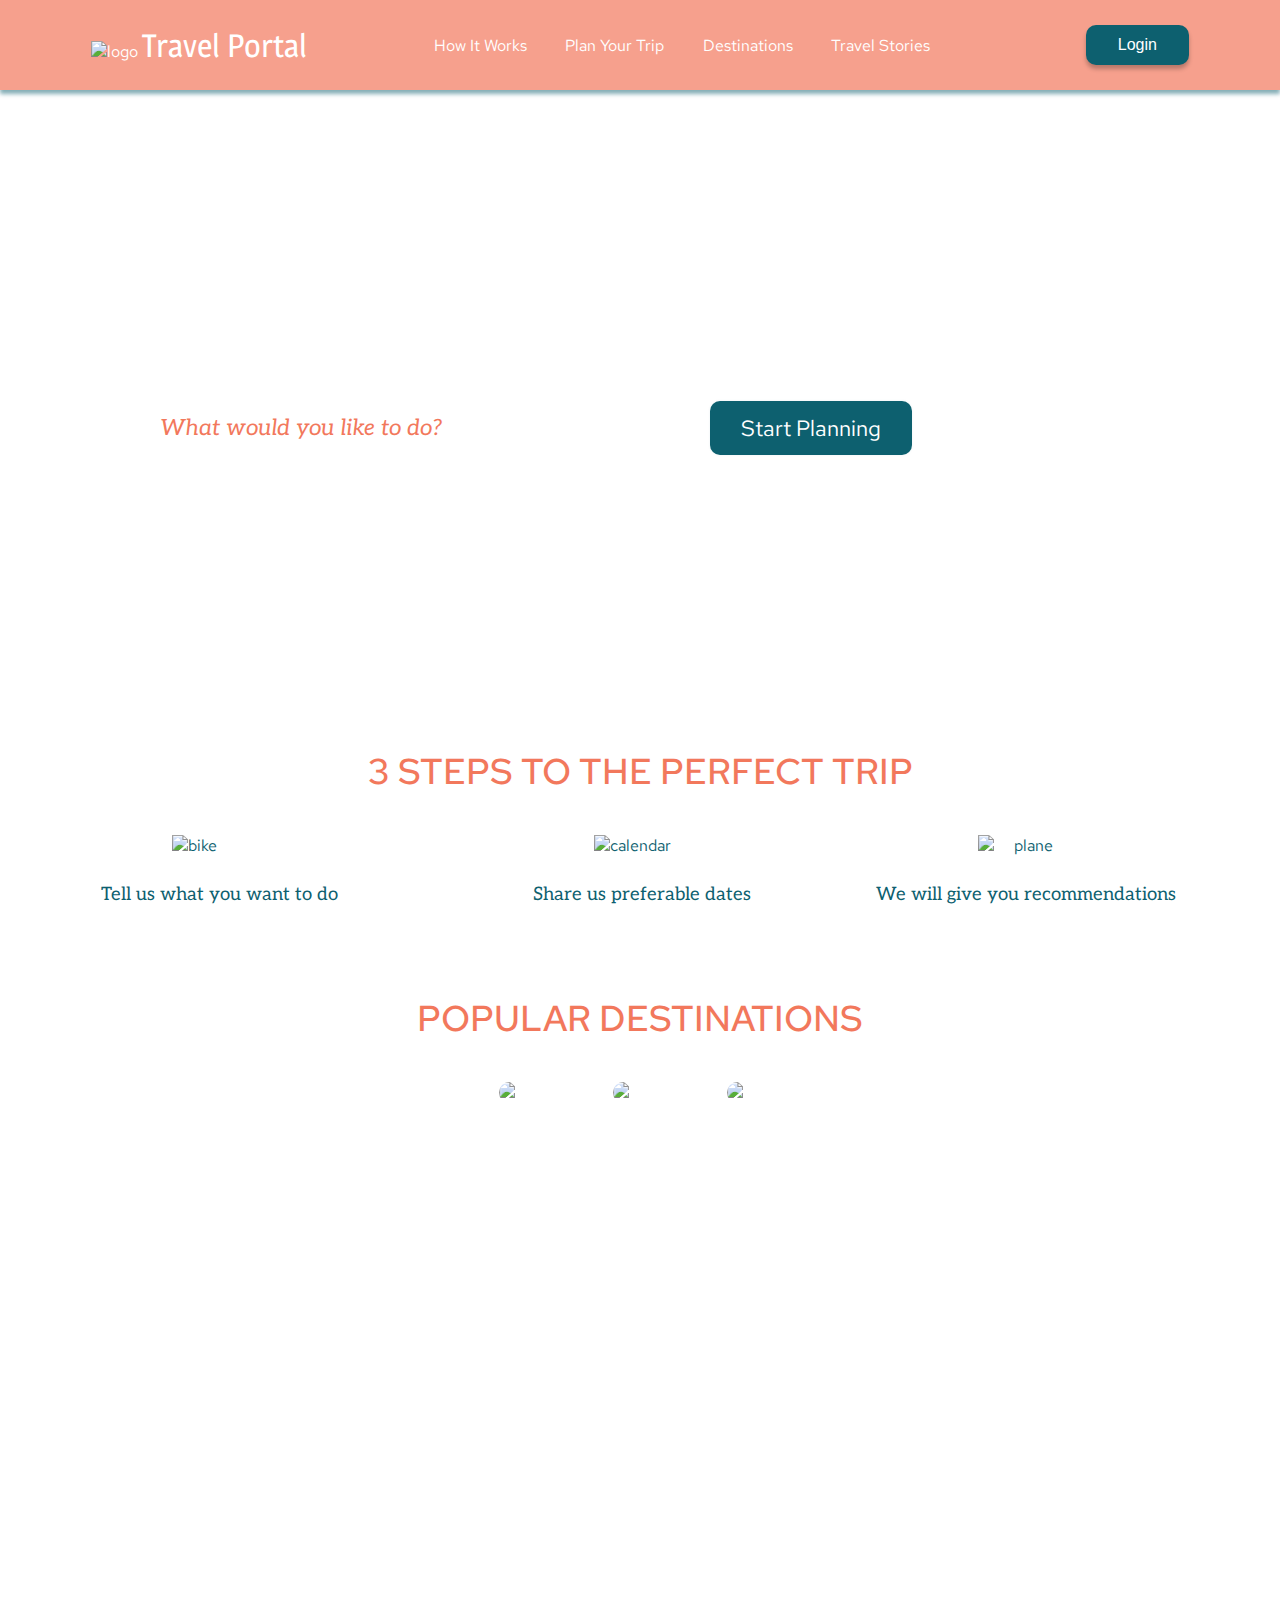
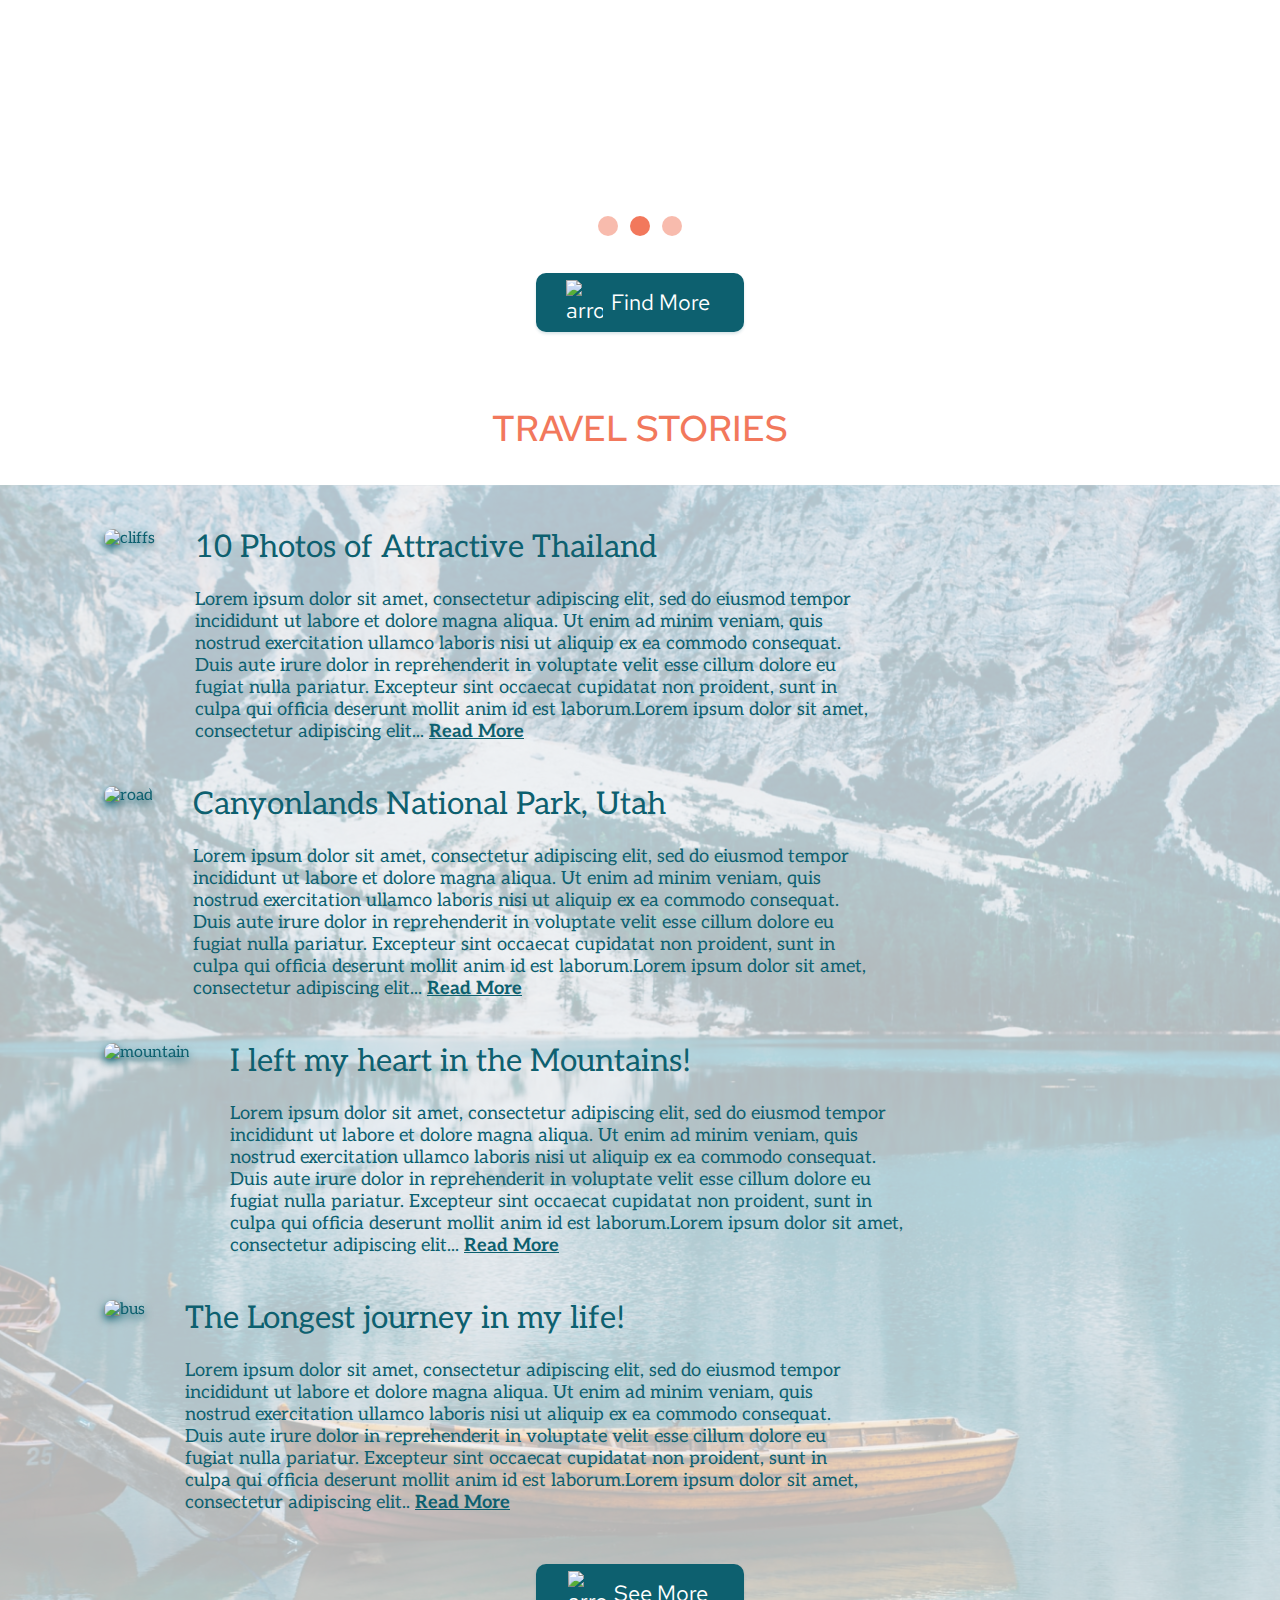
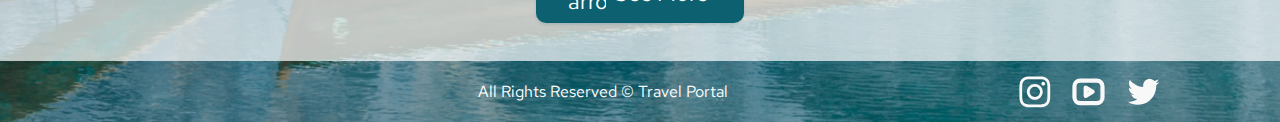
==== commit 54a2ad67: "feat: add JS for popups" ====
--- a/index_mobile_first.html
+++ b/index_mobile_first.html
@@ -1,11 +1,14 @@
 <!--
   "l-" in class names means "layout".
   "js-" means no CSS styles. Used only for JavaScript
+
+  'mob' - mobile
+  'btn' - button
 -->
 
 <!DOCTYPE html>
 <html lang="en">
-<head>
+  <head>
     <meta charset="UTF-8">
     <meta http-equiv="X-UA-Compatible" content="IE=edge">
     <meta name="viewport" content="width=device-width, initial-scale=1.0">
@@ -18,10 +21,85 @@
     <link rel="preconnect" href="https://fonts.googleapis.com">
     <link rel="preconnect" href="https://fonts.gstatic.com" crossorigin>
     <link href="https://fonts.googleapis.com/css2?family=Magra:wght@700&display=swap" rel="stylesheet">
-</head>
-<body>
-  <!-- The indicator tells JS that the media query is applied and eliminats the need to specify the screen width in JS -->
-  <div class="js-media-query-indicator"></div>
+    <link rel="preconnect" href="https://fonts.googleapis.com">
+    <link rel="preconnect" href="https://fonts.gstatic.com" crossorigin>
+    <link href="https://fonts.googleapis.com/css2?family=Aleo:wght@300&display=swap" rel="stylesheet">
+    <link rel="preconnect" href="https://fonts.googleapis.com">
+    <link rel="preconnect" href="https://fonts.gstatic.com" crossorigin>
+    <link href="https://fonts.googleapis.com/css2?family=Red+Hat+Text:wght@300&display=swap" rel="stylesheet">
+  </head>
+  <body>
+    <!-- The indicator tells JS that the media query is applied and eliminats the need to specify the screen width in JS -->
+    <div class="js-media-query-indicator"></div>
+
+    <div class="overlay is-hidden"></div>
+
+    <div class="popup popup--login js-login-popup is-hidden">
+      <h3 class="popup__heading">Log in to your account</h3>
+
+      <button class="popup__button popup__button--facebook" type="button">Sign In with Facebook</button>
+      <button class="popup__button popup__button--google" type="button">Sign In with Google</button>
+
+      <div class="popup__divider-with-words">
+        <div></div>
+        <span>or</span>
+        <div></div>
+      </div>
+
+      <div class="l-popup__data-container">
+
+        <form class="js-input-form" action="#">
+
+          <div class="l-popup__input-container">
+            <label class="popup__label" for="email">E-mail</label>
+            <input class="popup__input js-input-field" type="email" name="email" required>
+          </div>
+
+          <div class="l-popup__input-container">
+            <label class="popup__label" for="password">Password</label>
+            <input class="popup__input js-input-field" type="password" name="password" required>
+          </div>
+
+          <input class="popup__button js-submit-button" type="submit" value="Sign In">
+
+        </form>
+
+        <p class="popup__question">
+          <a class="popup__link" href="#">Forgot Your Password?</a>
+        </p>
+
+        <hr class="popup__divider">
+
+        <p class="popup__question">Don’t have an account?<a class="popup__link js-register-button" href="#"> Register</a></p>
+      </div>
+    </div>
+
+    <div class="popup popup--signup js-signup-popup is-hidden">
+      <h3 class="popup__heading">Create account</h3>
+
+      <div class="l-popup__data-container">
+
+        <form class="js-input-form" action="#">
+
+          <div class="l-popup__input-container">
+            <label class="popup__label" for="email">E-mail</label>
+            <input class="popup__input js-input-field" type="email" name="email" required>
+          </div>
+
+          <div class="l-popup__input-container">
+            <label class="popup__label" for="password">Password</label>
+            <input class="popup__input js-input-field" type="password" name="password" required>
+          </div>
+
+          <input class="popup__button js-submit-button" type="submit" value="Sign Up">
+
+        </form>
+
+        <hr class="popup__divider">
+        <p class="popup__question">Already have an account?<a class="popup__link js-login-button" href="#"> Log in</a></p>
+      </div>
+    </div>
+
     <div class="header-bg-container">
       <header class="header">
         <div class="logo">
@@ -39,54 +117,57 @@
             <li class="nav__item"><a class="nav__link" href="#stories">Travel Stories</a></li>
           </ul>
         </nav>
-        <button class="btn btn_login">Login</button>
+        <button class="btn btn--login js-login-button" type="button">Login</button>
+        <!-- FROM MDN: If your buttons are not for submitting form data to a server, be sure to set their type attribute to button.
+          Otherwise they will try to submit form data and to load the (nonexistent) response, possibly destroying
+          the current state of the document. -->
       </header>
+        <section id="preview" class="preview">
+          <div class="container">
+            <h1 class="preview__title">Explore the beauty of <br> the World</h1>
+            <p class="preview__text">Receive personalized recommendations for countries, hotels, activities and more</p>
+            <form class="search-form">
+              <input class="search-form__placeholder" type="text" placeholder="What would you like to do?">
+              <button class="btn btn_search-form" type="button">Start Planning</button>
+            </form>
+          </div>
+        </section>
+        <nav class="nav-mobile js-nav-mobile">
+          <div class="nav-mobile__close-btn"></div>
+          <ul class="nav-mobile__list">
+            <li class="nav-mobile__item"><a class="nav-mobile__link" href="#preview">How It Works</a></li>
+            <li class="nav-mobile__item"><a class="nav-mobile__link" href="#steps">Plan Your Trip</a></li>
+            <li class="nav-mobile__item"><a class="nav-mobile__link" href="#destinations">Destinations</a></li>
+            <li class="nav-mobile__item"><a class="nav-mobile__link" href="#stories">Travel Stories</a></li>
+            <li class="nav-mobile__item"><a class="nav-mobile__link js-login-button" href="#">Account</a></li>
+            <li class="nav-mobile__item"><a class="nav-mobile__link" href="#footer">Social Media</a></li>
+          </ul>
+        </nav>
+      </div>
       <main>
-          <section id="preview" class="preview">
-              <div class="container">
-                <h1 class="preview__title">Explore the beauty of <br> the World</h1>
-                <p class="preview__text">Receive personalized recommendations for countries, hotels, activities and more</p>
-                <form class="search-form">
-                  <input class="search-form__placeholder" type="text" placeholder="What would you like to do?">
-                  <button class="btn btn_search-form">Start Planning</button>
-                </form>
-              </div>
-          </section>
-          <nav class="nav-mobile js-nav-mobile">
-            <div class="nav-mobile__close-btn"></div>
-            <ul class="nav-mobile__list">
-              <li class="nav-mobile__item"><a class="nav-mobile__link" href="#preview">How It Works</a></li>
-              <li class="nav-mobile__item"><a class="nav-mobile__link" href="#steps">Plan Your Trip</a></li>
-              <li class="nav-mobile__item"><a class="nav-mobile__link" href="#destinations">Destinations</a></li>
-              <li class="nav-mobile__item"><a class="nav-mobile__link" href="#stories">Travel Stories</a></li>
-              <li class="nav-mobile__item"><a class="nav-mobile__link" href="#">Account</a></li>
-              <li class="nav-mobile__item"><a class="nav-mobile__link" href="#">Social Media</a></li>
-            </ul>
-          </nav>
-    </div>
-    <section id="steps" class="steps">
-      <h2 class="steps__heading">3 steps to the perfect trip</h2>
-      <div class="steps-wrapper">
-        <div class="steps__item">
-          <img class="steps__img steps__img--mobile" src="assets/svg/bike_mobile.svg" alt="bike">
-          <img class="steps__img steps__img--desktop" src="assets/svg/bike_desktop.svg" alt="bike">
-          <p class="steps__text" >Tell us what you want to do</p>
-        </div>
-        <div class="steps__item">
-          <img class="steps__img steps__img--mobile" src="assets/svg/calendar_mobile.svg" alt="calendar">
-          <img class="steps__img steps__img--desktop" src="assets/svg/calendar_desktop.svg" alt="calendar">
-          <p class="steps__text" >Share us preferable dates </p>
-        </div>
-        <div class="steps__item">
-          <img class="steps__img steps__img--mobile" src="assets/svg/plane_mobile.svg" alt="plane">
-          <img class="steps__img steps__img--desktop" src="assets/svg/plane_desktop.svg" alt="plane">
-          <p class="steps__text" >We will give you recommendations</p>
-        </div>
-      </div>
-    </section>
-    <section id="destinations" class="destinations">
-      <h2 class="destinations__heading">Popular Destinations</h2>
-      <div class="carousel">
+      <section id="steps" class="steps">
+        <h2 class="steps__heading">3 steps to the perfect trip</h2>
+        <div class="steps-wrapper">
+          <div class="steps__item">
+            <img class="steps__img steps__img--mobile" src="assets/svg/bike_mobile.svg" alt="bike">
+            <img class="steps__img steps__img--desktop" src="assets/svg/bike_desktop.svg" alt="bike">
+            <p class="steps__text" >Tell us what you want to do</p>
+          </div>
+          <div class="steps__item">
+            <img class="steps__img steps__img--mobile" src="assets/svg/calendar_mobile.svg" alt="calendar">
+            <img class="steps__img steps__img--desktop" src="assets/svg/calendar_desktop.svg" alt="calendar">
+            <p class="steps__text" >Share us preferable dates </p>
+          </div>
+          <div class="steps__item">
+            <img class="steps__img steps__img--mobile" src="assets/svg/plane_mobile.svg" alt="plane">
+            <img class="steps__img steps__img--desktop" src="assets/svg/plane_desktop.svg" alt="plane">
+            <p class="steps__text" >We will give you recommendations</p>
+          </div>
+        </div>
+      </section>
+      <section id="destinations" class="destinations">
+        <h2 class="destinations__heading">Popular Destinations</h2>
+        <div class="carousel">
           <ul class="carousel__slides-list">
             <li class="carousel__slide js-current-slide js-spain">
               <img class="carousel__img carousel__img--mobile" src="assets/img/spain_mobile.jpg" alt="spain">
@@ -101,116 +182,116 @@
               <img class="carousel__img carousel__img--desktop" src="assets/img/usa_desktop.jpg" alt="usa">
             </li>
           </ul>
-        <button class="carousel__btn carousel__btn--left is-hidden">
-          <img src="assets/svg/arrow-left.svg" alt="left arrow">
-        </button>
-        <button class="carousel__btn carousel__btn--right">
-          <img src="assets/svg/arrow-right.svg" alt="right arrow">
-        </button>
-        <div class="carousel__nav carousel__nav--mobile">
+          <button class="carousel__btn carousel__btn--left is-hidden" type="button">
+            <img src="assets/svg/arrow-left.svg" alt="left arrow">
+          </button>
+          <button class="carousel__btn carousel__btn--right" type="button">
+            <img src="assets/svg/arrow-right.svg" alt="right arrow">
+          </button>
+          <div class="carousel__nav carousel__nav--mobile">
+            <span class="carousel__dot current-dot"></span>
+            <span class="carousel__dot"></span>
+            <span class="carousel__dot"></span>
+          </div>
+        </div>
+        <div class="carousel__nav carousel__nav--desktop">
           <span class="carousel__dot current-dot"></span>
           <span class="carousel__dot"></span>
           <span class="carousel__dot"></span>
         </div>
-      </div>
-      <div class="carousel__nav carousel__nav--desktop">
-        <span class="carousel__dot current-dot"></span>
-        <span class="carousel__dot"></span>
-        <span class="carousel__dot"></span>
-      </div>
-      <button class="destinations__btn btn is-hidden">
-        <img class="destinations__btn-arrow" src="assets/svg/arrow.svg" alt="arrow">
-        <span class="destinations__btn-text">Find More</span>
-      </button>
-    </section>
-        <h2 class="stories__heading">Travel Stories</h2>
+        <button class="destinations__btn btn" type="button">
+          <img class="destinations__btn-arrow" src="assets/svg/arrow.svg" alt="arrow">
+          <span class="destinations__btn-text">Find More</span>
+        </button>
+      </section>
+      <h2 id="stories" class="stories__heading">Travel Stories</h2>
     </main>
     <div class="l-bottom-bg-container">
-      <section id="stories" class="stories">
+      <section class="stories">
+        <h2 class="is-hidden">Header for validator. I'm checking the file when everything is ready. At this stage big changes in html take too long time</h2>
         <div class="l-stories-container">
-            <article class="stories__item">
-              <div class="l-stories__img-wrapper">
-                <img class="stories__img" src="assets/img/cliffs_mobile.jpg" alt="cliffs">
-              </div>
-              <div class="l-stories__description">
-                <h3 class="stories__sub-heading">10 Photos of Attractive Thailand</h3>
-                <p class="stories__text-wrapper">
-                  <span class="stories__text storeis__text--trancated">Lorem ipsum dolor sit amet, consectetur adipiscing elit, sed do eiusmod tempor incididunt ut labore et dolore magna aliqua. Ut enim ad minim veniam, quis nostrud exercitation ullamco laboris nisi ut aliquip ex ea commodo consequat. Duis aute irure dolor in reprehenderit in voluptate velit esse cillum dolore eu fugiat nulla.Lorem ipsum dolor sit a...</span>
-                  <br>
-                  <a class="stories__link" href="#">Read More</a>
-                </p>
-              </div>
-            </article>
-            <article class="stories__item">
-              <div class="l-stories__img-wrapper">
-                <img class="stories__img" src="assets/img/road_mobile.jpg" alt="road">
-              </div>
-              <div class="l-stories__description">
-                <h3 class="stories__sub-heading">Canyonlands National Park, Utah</h3>
-                <p class="stories__text-wrapper">
-                  <span class="stories__text storeis__text--trancated">Lorem ipsum dolor sit amet, consectetur adipiscing elit, sed do eiusmod tempor incididunt ut labore et dolore magna aliqua. Ut enim ad minim veniam, quis nostrud exercitation ullamco laboris nisi ut aliquip ex ea commodo consequat. Duis aute irure dolor in reprehenderit in voluptate velit esse cillum dolore eu fugiat nulla.Lorem ipsum dolor sit a...</span>
-                  <br>
-                  <a class="stories__link" href="#">Read More</a>
-                </p>
-              </div>
-            </article>
-            <article class="stories__item">
-              <div class="l-stories__img-wrapper">
-                <img class="stories__img" src="assets/img/mountain_mobile.jpg" alt="mountain">
-              </div>
-              <div class="l-stories__description">
-                <h3 class="stories__sub-heading">I left my heart in the Mountains!</h3>
-                <p class="stories__text-wrapper">
-                  <span class="stories__text storeis__text--trancated">Lorem ipsum dolor sit amet, consectetur adipiscing elit, sed do eiusmod tempor incididunt ut labore et dolore magna aliqua. Ut enim ad minim veniam, quis nostrud exercitation ullamco laboris nisi ut aliquip ex ea commodo consequat. Duis aute irure dolor in reprehenderit in voluptate velit esse cillum dolore eu fugiat nulla.Lorem ipsum dolor sit a...</span>
-                  <br>
-                  <a class="stories__link" href="#">Read More</a>
-                </p>
-              </div>
-            </article>
-            <article class="stories__item">
-              <div class="l-stories__img-wrapper">
-                <img class="stories__img" src="assets/img/bus_mobile.jpg" alt="bus">
-              </div>
-              <div class="l-stories__description">
-                <h3 class="stories__sub-heading">The Longest journey in my life!</h3>
-                <p class="stories__text-wrapper">
-                  <span class="stories__text storeis__text--trancated">Lorem ipsum dolor sit amet, consectetur adipiscing elit, sed do eiusmod tempor incididunt ut labore et dolore magna aliqua. Ut enim ad minim veniam, quis nostrud exercitation ullamco laboris nisi ut aliquip ex ea commodo consequat. Duis aute irure dolor in reprehenderit in voluptate velit esse cillum dolore eu fugiat nulla.Lorem ipsum dolor sit a...</span>
-                  <br>
-                  <a class="stories__link" href="#">Read More</a>
-                </p>
-              </div>
-            </article>
-            <button class="stories__btn btn">
-              <img class="stories__btn-arrow" src="assets/svg/arrow.svg" alt="arrow">
-              <span  class="stories__btn-text">See More</span>
-            </button>
+          <article class="stories__item">
+            <div class="l-stories__img-wrapper">
+              <img class="stories__img stories__img--mobile" src="assets/img/cliffs_mobile.jpg" alt="cliffs">
+              <img class="stories__img stories__img--desktop" src="assets/img/cliffs_desktop.jpg" alt="cliffs">
+            </div>
+            <div class="l-stories__description">
+              <h3 class="stories__sub-heading">10 Photos of Attractive Thailand</h3>
+              <p class="stories__text-wrapper">
+                <span class="stories__text storeis__text--trancated">Lorem ipsum dolor sit amet, consectetur adipiscing elit, sed do eiusmod tempor incididunt ut labore et dolore magna aliqua. Ut enim ad minim veniam, quis nostrud exercitation ullamco laboris nisi ut aliquip ex ea commodo consequat. Duis aute irure dolor in reprehenderit in voluptate velit esse cillum dolore eu fugiat nulla pariatur. Excepteur sint occaecat cupidatat non proident, sunt in culpa qui officia deserunt mollit anim id est laborum.Lorem ipsum dolor sit amet, consectetur adipiscing elit...</span>
+                <a class="stories__link" href="#">Read More</a>
+              </p>
+            </div>
+          </article>
+          <article class="stories__item">
+            <div class="l-stories__img-wrapper">
+              <img class="stories__img stories__img--mobile" src="assets/img/road_mobile.jpg" alt="road">
+              <img class="stories__img stories__img--desktop" src="assets/img/road_desktop.jpg" alt="road">
+            </div>
+            <div class="l-stories__description">
+              <h3 class="stories__sub-heading">Canyonlands National Park, Utah</h3>
+              <p class="stories__text-wrapper">
+                <span class="stories__text storeis__text--trancated">Lorem ipsum dolor sit amet, consectetur adipiscing elit, sed do eiusmod tempor incididunt ut labore et dolore magna aliqua. Ut enim ad minim veniam, quis nostrud exercitation ullamco laboris nisi ut aliquip ex ea commodo consequat. Duis aute irure dolor in reprehenderit in voluptate velit esse cillum dolore eu fugiat nulla pariatur. Excepteur sint occaecat cupidatat non proident, sunt in culpa qui officia deserunt mollit anim id est laborum.Lorem ipsum dolor sit amet, consectetur adipiscing elit...</span>
+                <a class="stories__link" href="#">Read More</a>
+              </p>
+            </div>
+          </article>
+          <article class="stories__item">
+            <div class="l-stories__img-wrapper">
+              <img class="stories__img stories__img--mobile" src="assets/img/mountain_mobile.jpg" alt="mountain">
+              <img class="stories__img stories__img--desktop" src="assets/img/mountain_desktop.jpg" alt="mountain">
+            </div>
+            <div class="l-stories__description">
+              <h3 class="stories__sub-heading">I left my heart in the Mountains!</h3>
+              <p class="stories__text-wrapper">
+                <span class="stories__text storeis__text--trancated">Lorem ipsum dolor sit amet, consectetur adipiscing elit, sed do eiusmod tempor incididunt ut labore et dolore magna aliqua. Ut enim ad minim veniam, quis nostrud exercitation ullamco laboris nisi ut aliquip ex ea commodo consequat. Duis aute irure dolor in reprehenderit in voluptate velit esse cillum dolore eu fugiat nulla pariatur. Excepteur sint occaecat cupidatat non proident, sunt in culpa qui officia deserunt mollit anim id est laborum.Lorem ipsum dolor sit amet, consectetur adipiscing elit...</span>
+                <a class="stories__link" href="#">Read More</a>
+              </p>
+            </div>
+          </article>
+          <article class="stories__item">
+            <div class="l-stories__img-wrapper">
+              <img class="stories__img stories__img--mobile" src="assets/img/bus_mobile.jpg" alt="bus">
+              <img class="stories__img stories__img--desktop" src="assets/img/bus_desktop.jpg" alt="bus">
+            </div>
+            <div class="l-stories__description">
+              <h3 class="stories__sub-heading">The Longest journey in my life!</h3>
+              <p class="stories__text-wrapper">
+                <span class="stories__text storeis__text--trancated">Lorem ipsum dolor sit amet, consectetur adipiscing elit, sed do eiusmod tempor incididunt ut labore et dolore magna aliqua. Ut enim ad minim veniam, quis nostrud exercitation ullamco laboris nisi ut aliquip ex ea commodo consequat. Duis aute irure dolor in reprehenderit in voluptate velit esse cillum dolore eu fugiat nulla pariatur. Excepteur sint occaecat cupidatat non proident, sunt in culpa qui officia deserunt mollit anim id est laborum.Lorem ipsum dolor sit amet, consectetur adipiscing elit..</span>
+                <a class="stories__link" href="#">Read More</a>
+              </p>
+            </div>
+          </article>
+          <button class="stories__btn btn" type="button">
+            <img class="stories__btn-arrow" src="assets/svg/arrow.svg" alt="arrow">
+            <span  class="stories__btn-text">See More</span>
+          </button>
         </div>
       </section>
-      <footer  class="footer">
-        <div class="footer-wrapper">
-          <p class="footer__text is-hidden">All Rights Reserved © Travel Portal</p>
+      <footer  id="footer" class="footer">
+        <div class="footer-wrap">
+          <p class="footer__text">All Rights Reserved © Travel Portal</p>
           <ul class="footer__list">
-              <li class="footer__item">
-                <a href="https://www.instagram.com/mark_pribylnov/">
-                  <img src="assets/svg/instagram.svg" alt="instagram">
-                </a>
-              </li>
-              <li class="footer__item">
-                <a href="https://github.com/mark-pribylnov">
-                  <img src="assets/svg/youtube.svg" alt="youtube">
-                </a>
-              </li>
-              <li class="footer__item">
-                <a href="https://rs.school/js-stage0/">
-                  <img src="assets/svg/twitter.svg" alt="twitter">
-                </a>
-              </li>
+            <li class="footer__item">
+              <a href="https://www.instagram.com/mark_pribylnov/">
+                <img src="assets/svg/instagram.svg" alt="instagram">
+              </a>
+            </li>
+            <li class="footer__item">
+              <a href="https://github.com/mark-pribylnov">
+                <img src="assets/svg/youtube.svg" alt="youtube">
+              </a>
+            </li>
+            <li class="footer__item">
+              <a href="https://rs.school/js-stage0/">
+                <img src="assets/svg/twitter.svg" alt="twitter">
+              </a>
+            </li>
           </ul>
         </div>
       </footer>
     </div>
-
-</body>
-<script src="Clamp.js-master/clamp.js"></script>
-<script src="script.js"></script>
+    <script src="Clamp.js-master/clamp.js"></script>
+    <script src="script.js"></script>
+  </body>
 </html>
--- a/style_mobile_first.css
+++ b/style_mobile_first.css
@@ -23,12 +23,18 @@
 
   /* Mobile font sizes */
   /* The same logic is used as for responsive padding's calc() function */
-
   /* Here's the explanation:
   clamp(1rem [min fs], calc(2rem [max fs] - calc(calc(1440px [max viewport] - 100vw [current viewport]) / calc(calc(1440 [max viewport] - 390 [min viewport]) / calc(20[max fs in px] - 10[min fs in px])))), 2rem [max fs])
   */
 
-  --fs-mobile-menu: 1.6rem;
+
+  --fs-popup-heading: clamp(1.6rem, calc(3.2rem - calc(calc(1440px - 100vw) / calc(calc(1440 - 390) / calc(32 - 16)))), 3.2rem);
+  --fs-popup-label: clamp(1.2rem, calc(1.6rem - calc(calc(1440px - 100vw) / calc(calc(1440 - 390) / calc(16 - 12)))), 1.6rem);
+  --fs-popup-input: clamp(1.2rem, calc(1.6rem - calc(calc(1440px - 100vw) / calc(calc(1440 - 390) / calc(16 - 12)))), 1.6rem);
+  --fs-popup-question: clamp(1.2rem, calc(1.5rem - calc(calc(1440px - 100vw) / calc(calc(1440 - 390) / calc(15 - 12)))), 1.5rem);
+  --fs-popup-button: clamp(1.2rem, calc(2rem - calc(calc(1440px - 100vw) / calc(calc(1440 - 390) / calc(20 - 12)))), 2rem);
+  --fs-popup-divider: clamp(1.2rem, calc(2rem - calc(calc(1440px - 100vw) / calc(calc(1440 - 390) / calc(20 - 12)))), 2rem);
+  --fs-popup-link: clamp(1.2rem, calc(1.5rem - calc(calc(1440px - 100vw) / calc(calc(1440 - 390) / calc(15 - 12)))), 1.5rem);
   --fs-search-form-placeholder: clamp(1.4rem, calc(2.4rem - calc(calc(1440px - 100vw) / calc(calc(1440 - 390) / calc(24 - 14)))), 2.4rem);
   --fs-sections-heading: clamp(1.4rem, calc(4rem - calc(calc(1440px - 100vw) / calc(calc(1440 - 390) / calc(40 - 14)))), 4rem);
   --fs-buttons: clamp(1.1rem, calc(2.4rem - calc(calc(1440px - 100vw) / calc(calc(1440 - 390) / calc(24 - 11)))), 2.4rem);
@@ -58,7 +64,7 @@
   margin: 0 auto;
   max-width: 1440px;
   font-size: 1.6rem;
-  font-family: var(--ff-heading-and-buttons);
+  font-family: var(--ff-heading-and-buttons); /* Most of the elements use this font-family */
   color: #ffffff;
 }
 
@@ -77,8 +83,6 @@
 h1 {
   margin: 0;
 }
-
-
 
 
 
@@ -106,7 +110,7 @@
 
 /* Login button */
 
-.btn_login {
+.btn--login {
   font-size: 1.6rem;
   padding: 0.7em 2em;
   box-shadow: 0 0.4rem 0.4rem 0 rgba(0, 0, 0, 0.25);
@@ -201,43 +205,105 @@
 }
 
 
-/* Destinations section buttons */
+/* Destinations section button */
 
 .destinations__btn {
-  padding: 0.73em 0em;
-  font-size: var(--fs-buttons);
-  margin: 0.88em auto 0;
   display: flex;
   justify-content: center;
   align-items: center;
-  gap: 0.5em;
-  font-family: 'Red Hat Text', sans-serif;
-  max-width: 24%;
-}
-
-.destinations__btn-arrow {
-  width: 11%;
-}
-
-
-/* Stories section button */
-
-.stories__btn {
   padding: 0.73em 0em;
   font-size: var(--fs-buttons);
-  margin: 0.36em auto 0;
+  margin: 0.88em auto;
+  font-family: var(--ff-heading-and-buttons);
+  width: clamp(92px, calc(228px - calc(calc(1440px - 100vw) / calc(calc(1440 - 390) / calc(228 - 92)))), 228px);
+  max-height: 59px;
+}
+
+.destinations__btn-arrow {
+  width: clamp(10px, calc(42px - calc(calc(1440px - 100vw) / calc(calc(1440 - 390) / calc(42 - 10)))), 42px);
+  margin-right: 6px;
+}
+
+@media screen and (min-width: 860px) {
+  .destinations__btn {
+    margin-top: 1.68em;
+  }
+
+  .destinations__btn-arrow {
+    margin-right: 8px;
+    margin-left: -4px;
+  }
+}
+
+
+/* Stories section button */
+
+
+.stories__btn {
   display: flex;
   justify-content: center;
   align-items: center;
-  gap: 0.5em;
-  font-family: 'Red Hat Text', sans-serif;
-  max-width: 24%;
+  padding: 0.73em 0em;
+  font-size: var(--fs-buttons);
+  margin: 0.38em auto 0;
+  font-family: var(--ff-heading-and-buttons);
+  width: clamp(92px, calc(228px - calc(calc(1440px - 100vw) / calc(calc(1440 - 390) / calc(228 - 92)))), 228px);
+  max-height: 59px;
 }
 
 .stories__btn-arrow {
-  width: 11%;
-}
-
+  width: clamp(10px, calc(42px - calc(calc(1440px - 100vw) / calc(calc(1440 - 390) / calc(42 - 10)))), 42px);
+  margin-right: 6px;
+}
+
+@media screen and (min-width: 860px) {
+  .stories__btn {
+    margin: 1.48em auto 1.15em;
+  }
+
+  .stories__btn-arrow {
+    margin-right: 8px;
+    margin-left: -4px;
+  }
+}
+
+
+/* Button animation */
+
+.btn:hover {
+  outline: 0.3em solid #0D606F;
+}
+
+.btn:before,
+.btn:after {
+  position: absolute;
+  content: "";
+  width: 100%;
+  height: 100%;
+  top: -100%;
+  left: 0;
+  background: #F2785C;
+  z-index: -1;
+  transition: all .2s;
+  border-radius: 10px;
+}
+
+.btn:before{
+  opacity: .5;
+}
+
+.btn:after{
+  transition-delay: .2s;
+
+}
+
+.btn:hover:before,
+.btn:hover:after{
+  top: 0;
+}
+
+
+/* Icon animation */
 
 
 
@@ -245,7 +311,203 @@
 /* --- --- BLOCKS --- --- */
 
 
-
+/* Popup */
+
+.overlay {
+  inset: 0;
+  background-color: #000;
+  opacity: 0.7;
+  position: fixed;
+  width: 100%;
+  height: 100%;
+  z-index: 1;
+}
+
+.popup {
+  width: clamp(290px, calc(650px - calc(calc(1440px - 100vw) / calc(calc(1440 - 390) / calc(650 - 290)))), 650px);
+  padding-inline: 2.7em 2.9em;
+  background: linear-gradient(177.09deg, #FFFFFF 6.15%, #0D606F 202.69%);
+  box-shadow: 0px 4px 4px rgba(0, 0, 0, 0.25);
+  border-radius: 16px;
+  padding-block: 1.5em 0.4em;
+  position: fixed;
+  z-index: 2;
+  top: 50%;
+  left: 50%;
+  transform: translate(-50%,-50%);
+}
+
+.popup--login .l-popup__data-container {
+  margin-top: 0;
+}
+
+.popup__heading {
+  font-family: var(--ff-body);
+  font-size: var(--fs-popup-heading);
+  color: #0D606F;
+  text-align: center;
+  margin: 0 0.05em 0 0;
+}
+
+.l-popup__data-container {
+  margin-top: 1.7em;
+}
+
+.l-popup__input-container {
+  margin-top: 1.1em;
+}
+
+.popup__label {
+  font-family: var(--ff-body);
+  font-size: var(--fs-popup-label);
+  color: #0D606F;
+}
+
+.popup__input {
+  border: none;
+  box-shadow: inset 0px 0px 3px rgba(13, 96, 111, 0.08), inset 0px 2px 3px rgba(13, 96, 111, 0.16);
+  border-radius: 10px;
+  display: block;
+  width: 100%;
+  padding-block: clamp(9px, calc(19px - calc(calc(1440px - 100vw) / calc(calc(1440 - 390) / calc(19 - 9)))), 19px);
+  margin-top: 0.3em;
+}
+
+.popup__button {
+  font-family: var(--ff-heading-and-buttons);
+  font-size: var(--fs-popup-button);
+  color: #fff;
+  font-weight: 300;
+  background-color: #0D606F;
+  border: none;
+  border-radius: 10px;
+  box-shadow: 0px 0px 3px rgba(13, 96, 111, 0.08), 0px 2px 3px rgba(13, 96, 111, 0.16);
+  display: block;
+  width: 100%;
+  padding-block: 0.69em;
+  margin-top: 1.4em;
+  transition: 0.2s;
+  cursor: pointer;
+}
+
+.popup__button:hover {
+  transform: scale(105%);
+}
+
+.popup__button--facebook {
+  background-color: #1877F2;
+  letter-spacing: 0.3px;
+  padding-block: 0.66em;
+  margin-top: 1.45em;
+}
+
+.popup__button--facebook::before {
+  display: inline-block;
+  content: '';
+  width: 1.25em;
+  height: 1.25em;
+  background-image: url('./assets/svg/facebook_logo.svg');
+  background-size: contain;
+  background-repeat: no-repeat;
+  background-position: center;
+  vertical-align: middle;
+  margin-right: 0.7em;
+  margin-bottom: 0.21em;
+
+}
+
+.popup__button--google {
+  color: #0D606F;
+  background-color: #fff;
+  letter-spacing: 0.3px;
+  padding-right: 0.4em;
+  padding-block: 0.76em 0.56em;
+  margin-top: 0.95em;
+}
+
+.popup__button--google::before {
+  display: inline-block;
+  content: '';
+  width: 1.25em;
+  height: 1.25em;
+  background-image: url('./assets/svg/google_logo.svg');
+  background-size: contain;
+  background-repeat: no-repeat;
+  background-position: center;
+  vertical-align: middle;
+  margin-right: 0.7em;
+  margin-bottom: 0.21em;
+
+}
+
+.popup__divider {
+  font-family: var(--ff-body);
+  font-size: var(--fs-popup-divider);
+  color: rgba(13, 96, 111, 0.5);
+  border: none;
+  border-top: 1px solid rgba(13, 96, 111, 0.5);
+  overflow: visible;
+  text-align: center;
+  height: 1px;
+  margin-top: 1.25em;
+}
+
+.popup__divider-with-words {
+  margin-top: 2.1em;
+  font-family: var(--ff-body);
+  font-size: var(--fs-popup-divider);
+  color: rgba(13, 96, 111, 0.5);
+  display: flex;
+  align-items: center;
+  height: 1px;
+}
+
+.popup__divider-with-words div {
+  height: 1px;
+  background-color: rgba(13, 96, 111, 0.5);
+  display: block;
+  width: 100%;
+}
+
+.popup__divider-with-words span {
+  margin-inline: 0.5em;
+}
+
+/* .popup__divider--with-words::after {
+  background-color: #D1E0E3;
+  content: 'or';
+  padding: 0.5em;
+  position: relative;
+  top: -12px;
+  right: 1px;
+} */
+
+.popup__question {
+  font-family: var(--ff-body);
+  font-size: var(--fs-popup-question);
+  color: rgba(13, 96, 111, 0.5);
+  text-align: center;
+  margin-top: 1.4em;
+  padding-left: 0.55em;
+  letter-spacing: 0.15px;
+}
+
+.popup--login .popup__question {
+  margin-top: 0.8em;
+  padding-left: 0;
+}
+
+.popup--login .popup__question:last-child {
+  margin-top: 1.4em;
+}
+
+.popup__link {
+  font-family: var(--ff-body);
+  font-size: var(--fs-popup-link);
+  font-weight: bold;
+  text-decoration: underline;
+  color: #0D606F;
+}
 
 /* Mobile menu */
 
@@ -304,7 +566,7 @@
 
 .logo__text {
   font-family: var(--ff-logo);
-  font-size: 3.2rem;
+  font-size: var(--fs-logo);
 }
 
 .nav__list {
@@ -322,6 +584,11 @@
 
 .nav__link {
   color: #fff;
+  transition: color .3s ease-in-out, box-shadow .3s ease-in-out;
+}
+
+.nav__link:hover {
+  box-shadow: inset 7em 0 0 0 #0D606F;
 }
 
 
@@ -606,51 +873,19 @@
   }
 
 
-/*
-  .carousel {
-    position: relative;
-    width: 92%;
-    margin: 0 auto;
-    overflow: hidden;
-    border-radius: 1em;
-  }
-
-
-  .carousel__slides-list {
-    padding: 0;
-    margin: 0;
-    list-style: none;
-    min-height: 210px;
-    transition: transform 500ms ease-in;
-  }
-
-  .carousel__slide {
-    position: absolute;
-    top: 0;
-    bottom: 0;
-  }
-
-  .carousel__img {
-    height: 100%;
-    max-width: none;
-    object-fit: cover;
-  }
-  } */
-
-
-.carousel__nav--desktop {
-  display: flex;
-}
-
-.carousel__nav--mobile {
-  display: none;
-}
-
-.carousel__dot {
-  width: 20px;
-  height: 20px;
-  margin-left: 0;
-}
+  .carousel__nav--desktop {
+    display: flex;
+  }
+
+  .carousel__nav--mobile {
+    display: none;
+  }
+
+  .carousel__dot {
+    width: 20px;
+    height: 20px;
+    margin-left: 0;
+  }
 }
 
 
@@ -699,12 +934,13 @@
   padding: 0.1em 0 0 0.95em;
   font-family: var(--ff-body);
   color: #0D606F;
-  padding-inline: clamp(1px, calc(120px - calc(calc(1440px - 100vw) / calc(calc(1440 - 390) / calc(120 - 1)))), 120px);
+  padding-inline: clamp(15px, calc(120px - calc(calc(1440px - 100vw) / calc(calc(1440 - 390) / calc(120 - 15)))), 120px);
 }
 
 .l-stories__img-wrapper {
   padding-top: 0.38em;
   margin-right: 10px;
+  max-width: 44%;
 }
 
 .stories__img {
@@ -712,9 +948,14 @@
   filter: drop-shadow(0px 4px 4px #0D606F);
 }
 
+.stories__img--desktop {
+  display: none;
+  object-fit: cover;
+  height: 95%;
+}
+
 .l-stories__description {
-  max-width: 50%;
-  /* margin-right: 1.4em; */
+  max-width: 54%;
 }
 
 .stories__text-wrapper {
@@ -729,6 +970,7 @@
   font-size: var(--fs-stories-text);
   text-decoration: underline;
   font-weight: bold;
+  color: #0D606F;
 }
 
 .stories__link:visited {
@@ -747,6 +989,10 @@
 
 .footer {
   min-height: 51px;
+}
+
+.footer__text {
+  display: none;
 }
 
 .footer__list {
@@ -758,17 +1004,32 @@
   gap: 20px;
 }
 
+.footer__item{
+  transition: 0.2s;
+}
+
+.footer__item:hover {
+  transform: translateY(-0.6em);
+}
+
 
 
 
 @media screen and (min-width: 391px) {
-/* Set backgrounds for desktop at 391px in order to avoid expanding mobile backgrounds */
   .header-bg-container {
     background-image: url('./assets/img/bg.jpg');
   }
 
   .l-bottom-bg-container {
     background-image: url('./assets/img/bottom_bg.jpg');
+  }
+
+  .stories__img--mobile {
+    display: none;
+  }
+
+  .stories__img--desktop {
+    display: inline;
   }
 
 }
@@ -811,7 +1072,7 @@
     display: inline;
   }
 
-  .btn_login {
+  .btn--login {
     display: block;
   }
 
@@ -892,12 +1153,71 @@
   /* --- --- SECTION 3. Destinations --- --- */
 
 
-
   .destinations__heading {
     margin-top: 1.95em;
     margin-bottom: 1.11em;
   }
 
+  /* --- --- SECTION 4. Stories --- --- */
+
+
+  .l-stories-container {
+    padding-top: 2.7em;
+  }
+
+  .stories__item {
+    justify-content: start;
+    margin-bottom: 1.5em;
+  }
+
+  .l-stories__img-wrapper {
+    padding-top: 0;
+    margin-right: 2.5em;
+  }
+
+  .stories__img--desktop{
+    height: 99%;
+  }
+
+  .stories__heading {
+    margin-top: 2em;
+  }
+
+  .l-stories__description {
+    max-width: 63%;
+  }
+
+  .stories__text-wrapper {
+    margin-top: 1.2em;
+  }
+
+  .stories__sub-heading {
+    margin: 0;
+    font-weight: 400;
+  }
+
+  /* --- --- FOOTER --- --- */
+
+  .footer {
+    min-height: 61px;
+  }
+  .footer-wrap {
+    display: flex;
+    justify-content: flex-end;
+    padding-right: 7.5em;
+  }
+
+  .footer__list {
+    margin-top: 0.6em;
+    margin-bottom: 0;
+  }
+
+  .footer__text {
+    display: block;
+    margin-right: 24.1%;
+    margin-top: 1.25em;
+  }
+
 }
 
 
